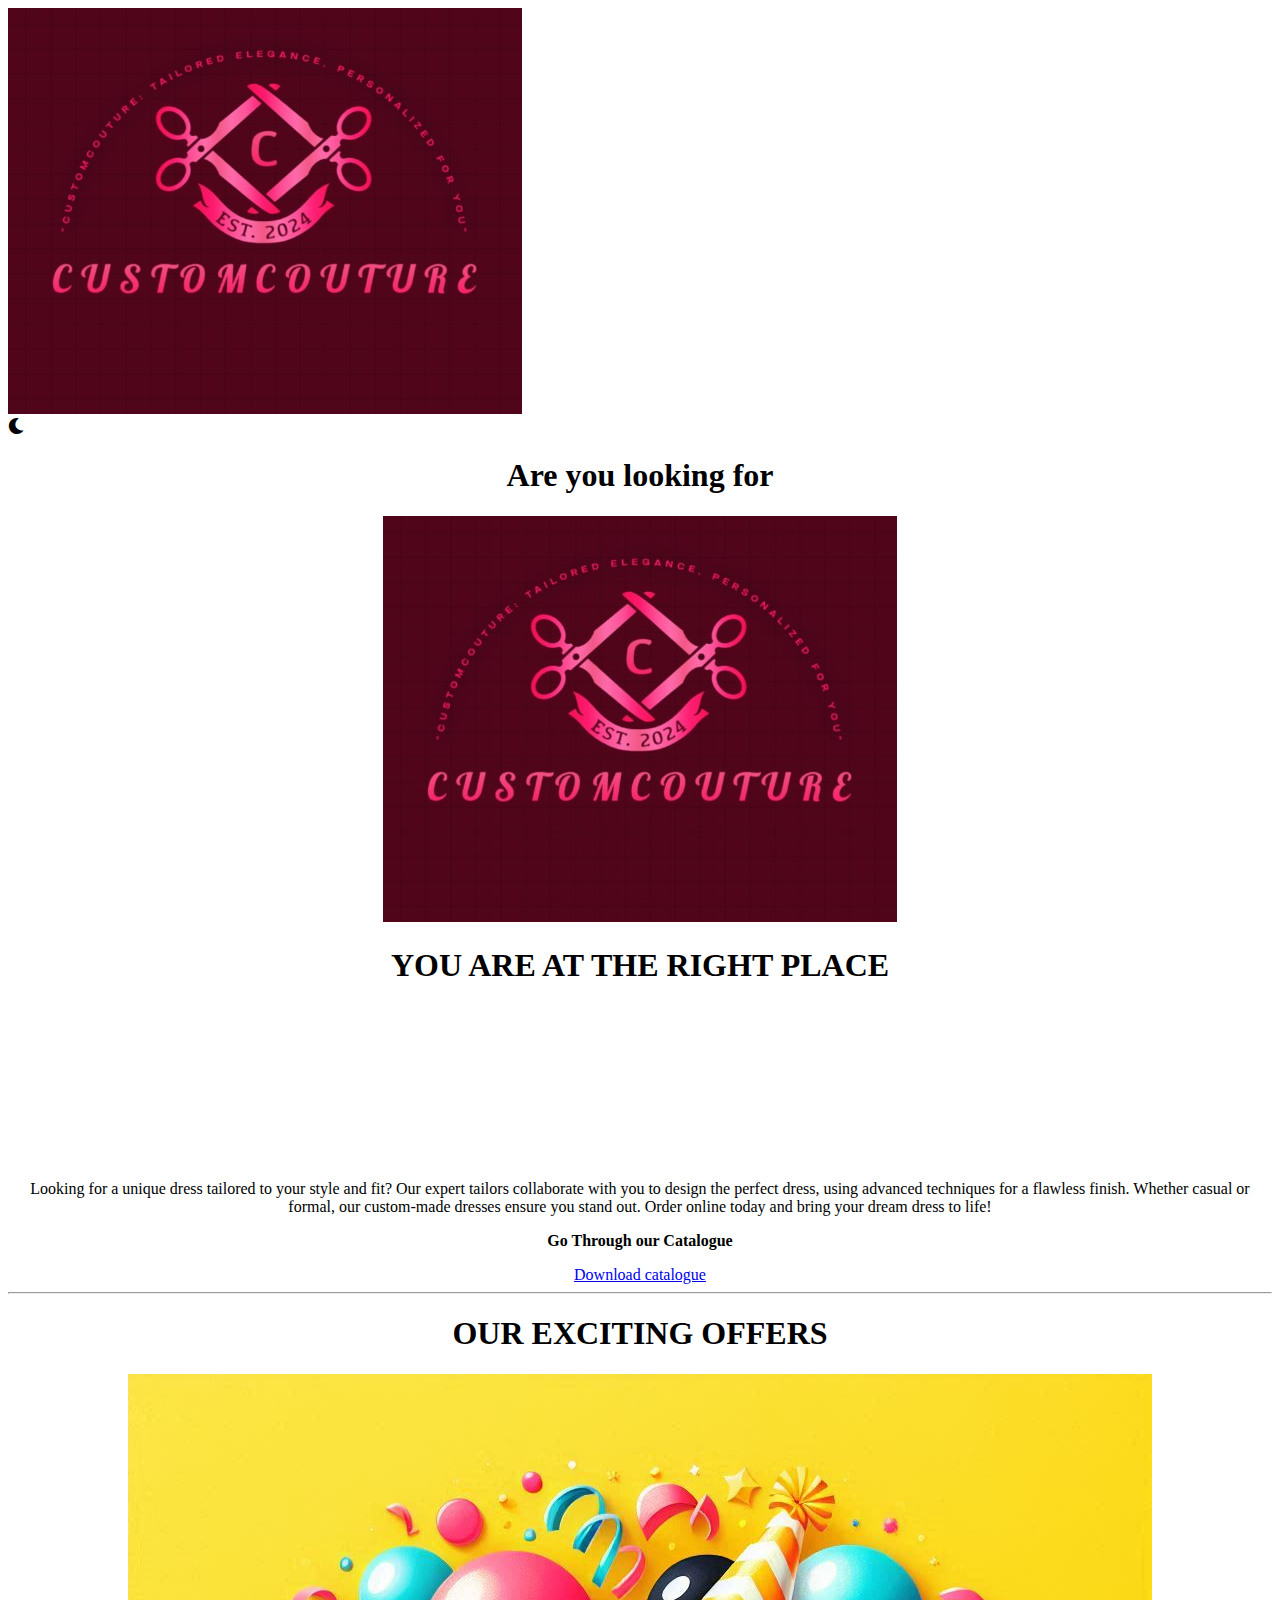
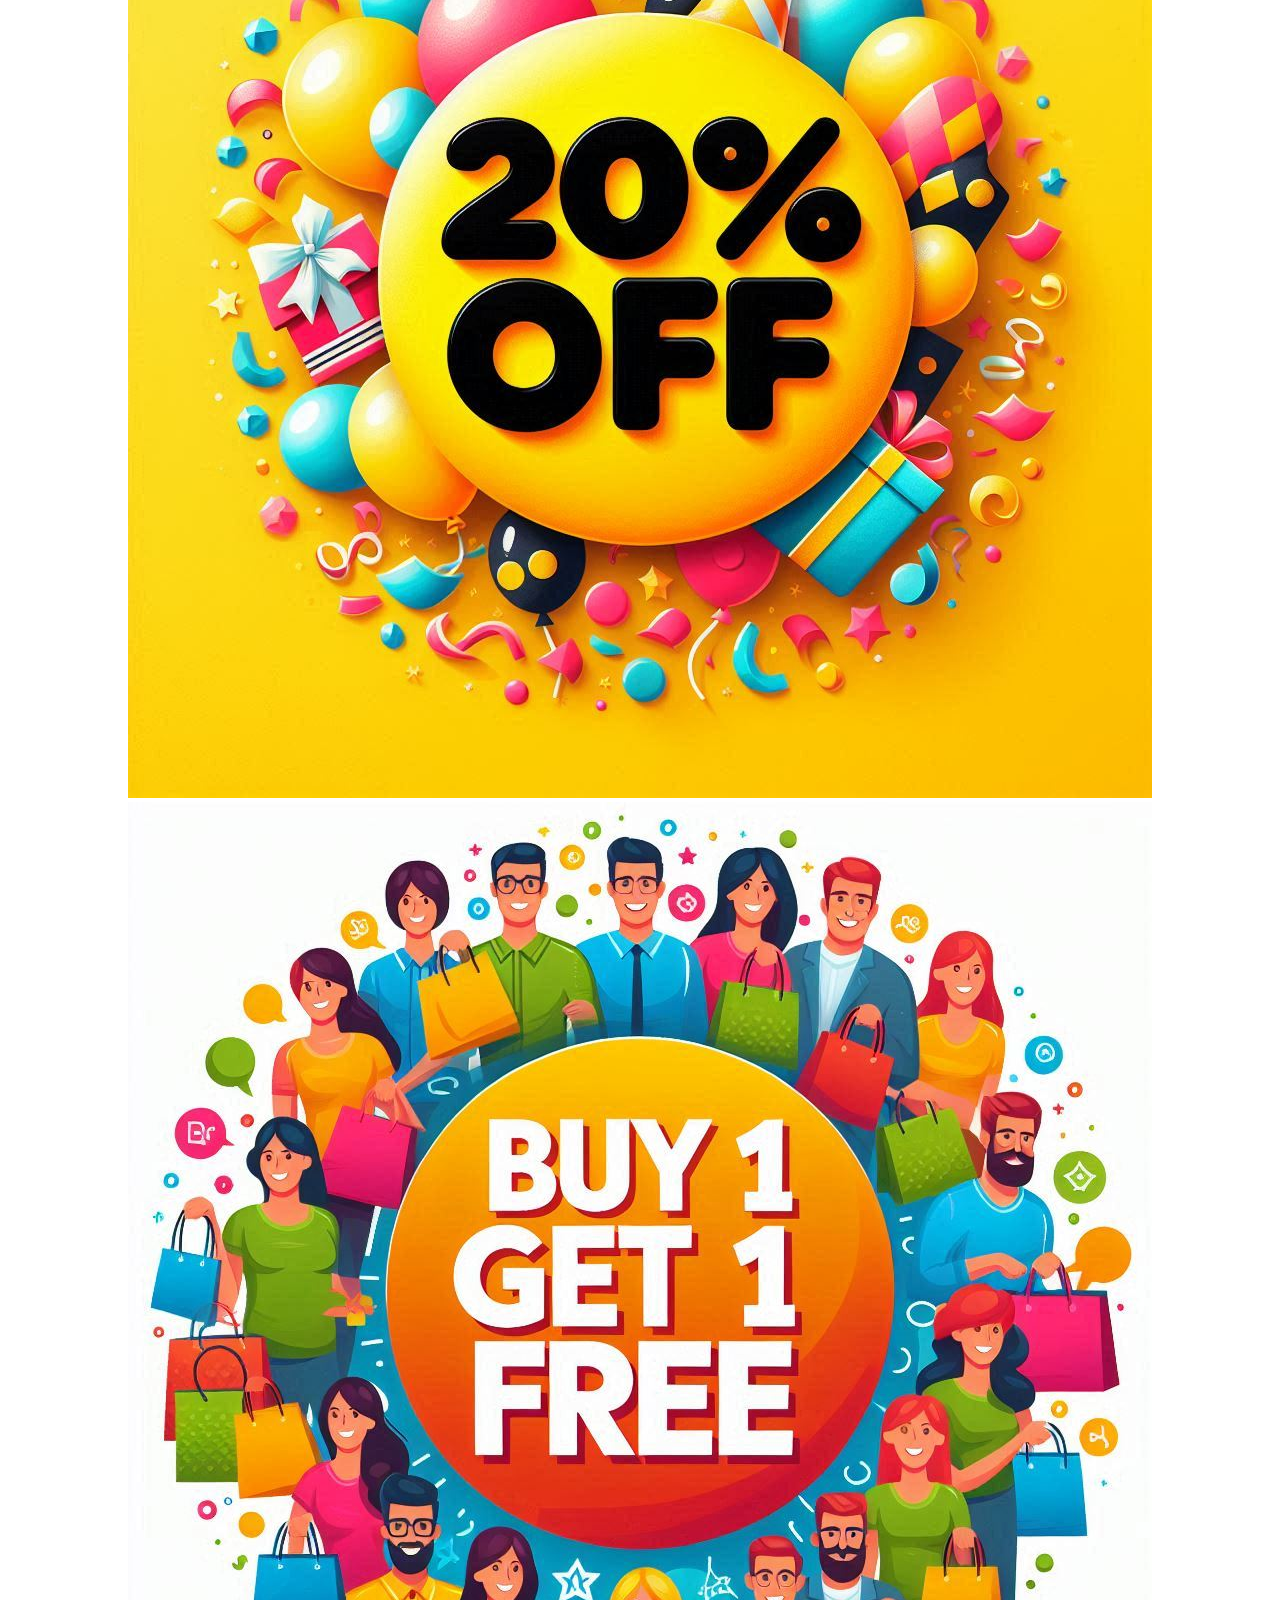
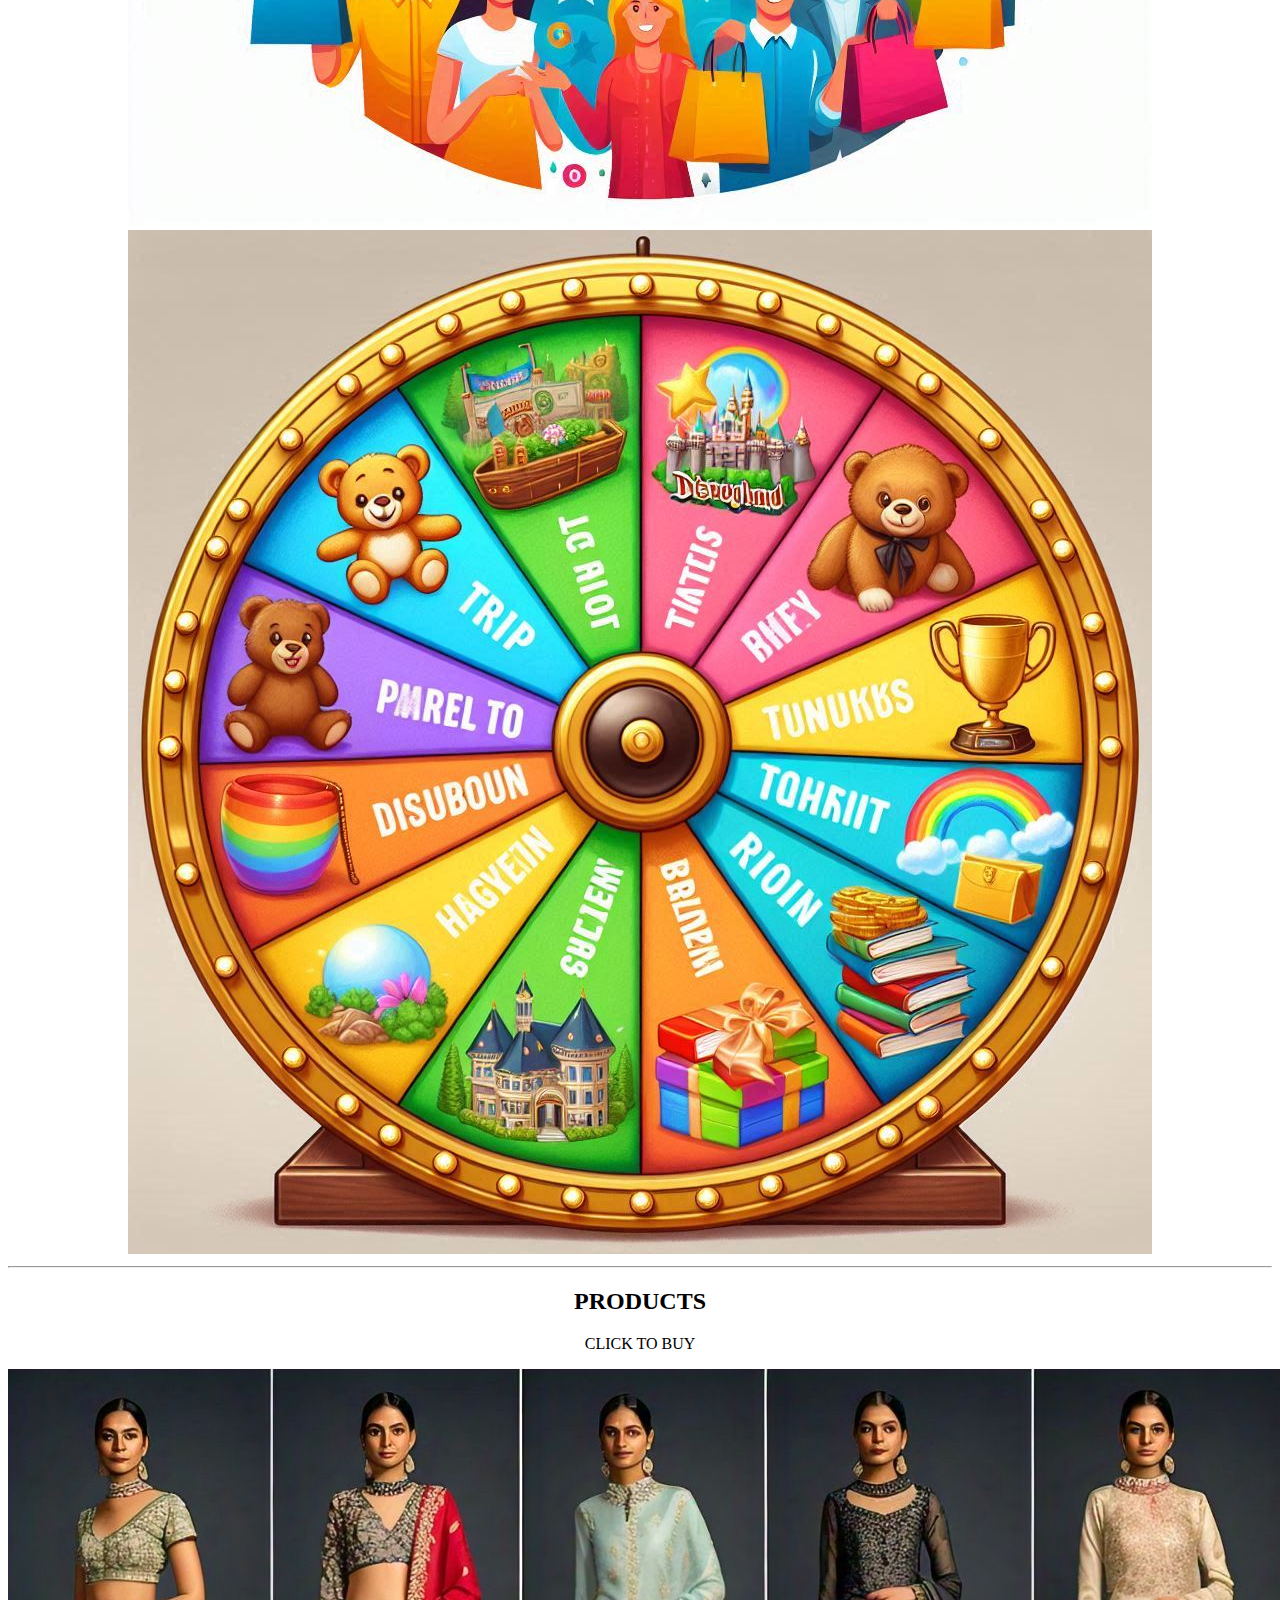
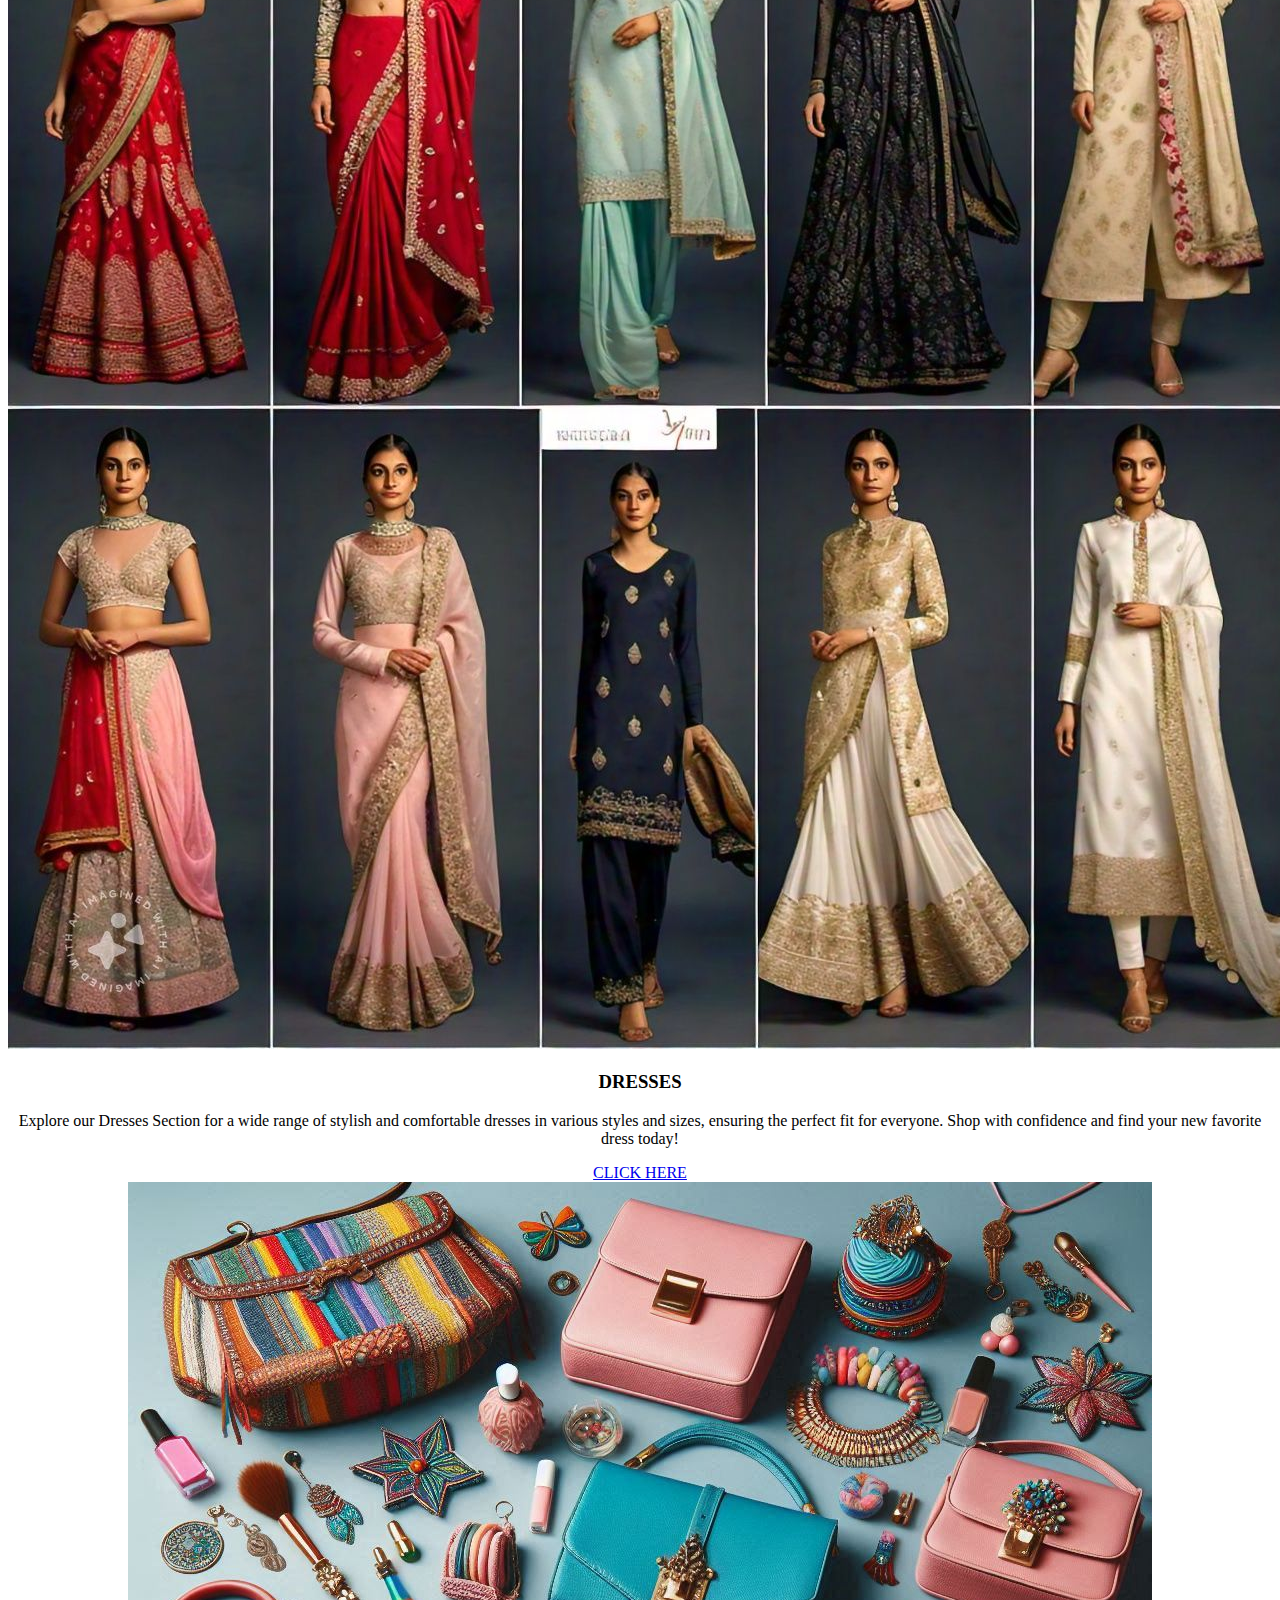
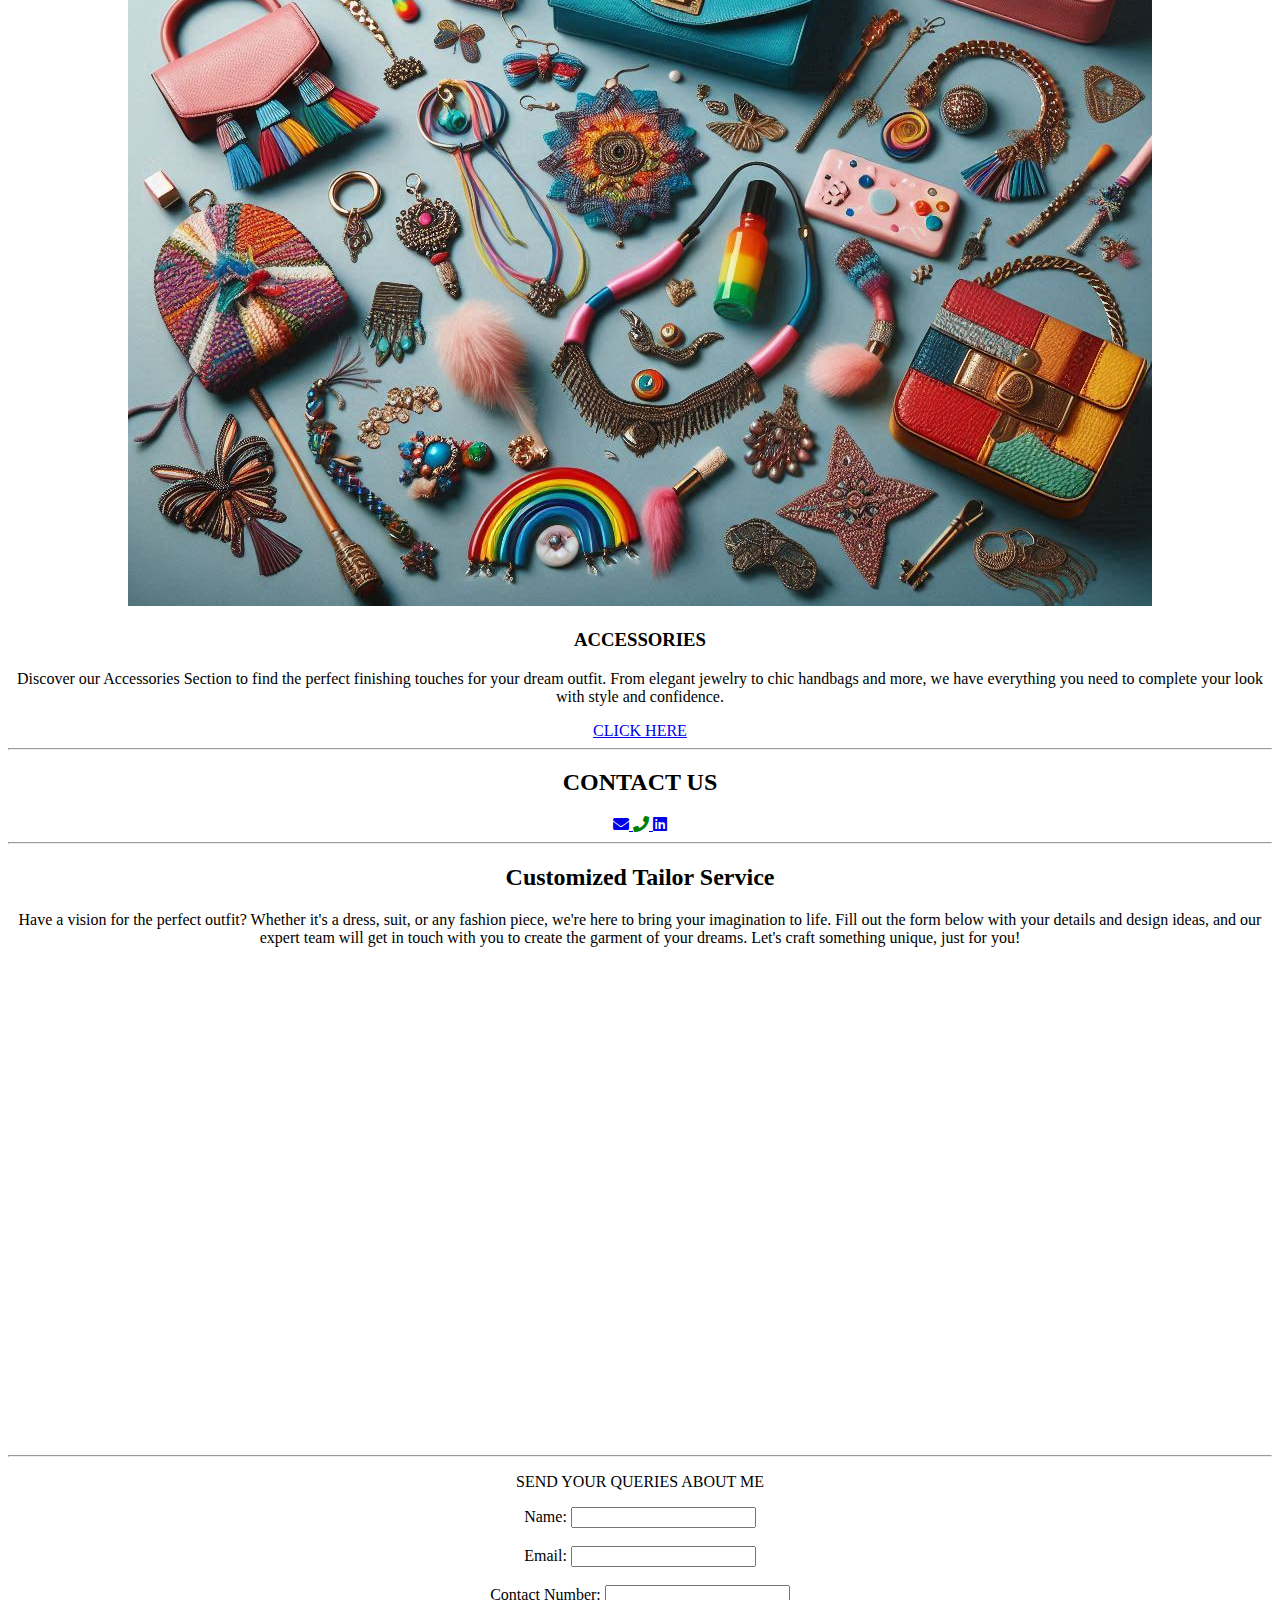
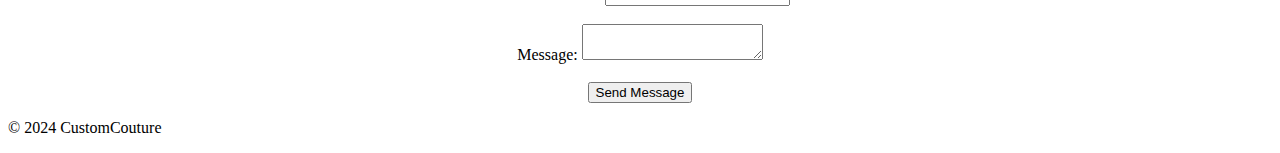
==== shopping.html @ 0738585e "Add files via upload" ====
<!DOCTYPE html>
<html lang="en">
<head>
    <meta charset="UTF-8">
    <meta name="viewport" content="width=device-width, initial-scale=1.0">
    <meta name="description" content="personal profile of shibagni">
    <title>CustomCouture SHOPPING</title>
    <link rel="icon" href="custom.jpg" type="image/x-icon">
    <link rel="stylesheet" href="shopping.css">
    <link href="https://fonts.googleapis.com/css2?family=Poppins:wght@400;600;700&display=swap" rel="stylesheet">
    <link rel="stylesheet" href="https://cdnjs.cloudflare.com/ajax/libs/font-awesome/5.15.1/css/all.min.css">
    <script src="shopping.js" defer></script>
</head>
<body>
    <nav class="navbar">
        <div class="navbar-container">
            <a href="index.html" class="nav-logo">
                <img src="custom.jpg" alt="logo">
            </a>
            <div id="dark-mode-toggle" class="dark-mode-toggle">
                <i class="fas fa-moon"></i>
            </div>
        </div>
    </nav>

    <center>
        <header class="header-container">
            <h1>Are you <span class="about-me"></span></h1>
            <img src="custom.jpg" alt="shibagni pic" class="header-image">
            <h1 class="expand-text">YOU ARE AT THE RIGHT PLACE<span class="about-me"></span></h1>
            <p style="font-size: larger; color: black;">
                <video id="introVideo" src="intro1.mp4" autoplay muted width="100%" class="intro-video"></video>
                <p>Looking for a unique dress tailored to your style and fit? Our expert tailors collaborate with you to design the perfect dress, using advanced techniques for a flawless finish. Whether casual or formal, our custom-made dresses ensure you stand out. Order online today and bring your dream dress to life!
            </p>
            <p><b>Go Through our Catalogue</b></p>
            <a href="CustomCouture.pdf" class="catalogue-button" download>Download catalogue</a>
            <hr>
        </header>

        <section>
            <h1>OUR EXCITING OFFERS</h1>
            <div class="horizontal-scroll">
                <div class="icon-container">
                    <img src="im.jpg" alt="Icon 1">
                    <img src="im2.jpg" alt="Icon 2">
                    <img src="im3.jpg" alt="Icon 3">
                    <!-- Add more images as needed -->
                </div>
            </div>
            <hr>
        </section>

        <section>
            <h2>PRODUCTS</h2>
            <p>CLICK TO BUY</p>
            <section id="projects">
                <div class="project-thumbnail">
                    <div class="thumbnail-content">
                        <img src="img1.jpg" alt="Project 1">
                        <h3>DRESSES</h3>
                        <p>Explore our Dresses Section for a wide range of stylish and comfortable dresses in various styles and sizes, ensuring the perfect fit for everyone. Shop with confidence and find your new favorite dress today!</p>
                        <a href="dress.html" class="btn">CLICK HERE</a>
                    </div>
                </div>
                <div class="project-thumbnail">
                    <div class="thumbnail-content">
                        <img src="img2.jpg" alt="Project 2">
                        <h3>ACCESSORIES</h3>
                        <p>Discover our Accessories Section to find the perfect finishing touches for your dream outfit. From elegant jewelry to chic handbags and more, we have everything you need to complete your look with style and confidence.</p>
                        <a href="Accesories.html" class="btn">CLICK HERE</a>
                    </div>
                </div>
            </section>
            <hr>
            <section>
                <h2>CONTACT US</h2>
                <a href="mailto:bhattacharjeesagshi1234@gmail.com" class="icon-link email-icon">
                    <i class="fas fa-envelope"></i>
                </a>
                <a href="tel:+1234567890" class="icon-link call-icon">
                    <i class="fas fa-phone" style="color:green;"></i>
                </a>
                <a href="https://www.linkedin.com/in/shibagni-bhattacharjee-07a944283/" class="icon-link linkedin-icon">
                    <i class="fab fa-linkedin"></i>
                </a>
            </section>
            <hr>
            <section>
                <h2>Customized Tailor Service</h2>
                <p>Have a vision for the perfect outfit? Whether it's a dress, suit, or any fashion piece, we're here to bring your imagination to life. Fill out the form below with your details and design ideas, and our expert team will get in touch with you to create the garment of your dreams. Let's craft something unique, just for you!</p>
                <iframe src="https://forms.gle/Gfx6NpSEATYCpVuY6" width="640" height="480" frameborder="0" marginheight="0" marginwidth="0">Loading…</iframe>
            </section>
            
            <hr>
            <p>SEND YOUR QUERIES ABOUT ME</p>
            <form action="https://formsubmit.co/64d6f50a2574a058a528330456a05012" method="POST">
                <input type="text" name="_honey" style="display:none;">
                <input type="hidden" name="_captcha" value="false">
                <input type="hidden" name="_next" value="https://shibagnibhattacharjee06.github.io/my/success.html">
                <label for="name">Name:</label>
                <input type="text" id="name" name="name"><br><br>
                <label for="email">Email:</label>
                <input type="email" id="email" name="email"><br><br>
                <label for="contactNumber">Contact Number:</label>
                <input type="text" id="contactNumber" name="contactNumber"><br><br>
                <label for="message">Message:</label>
                <textarea id="message" name="message"></textarea><br><br>
                <button type="submit">Send Message</button>
            </form>
        </section>
    </center>
    <footer>
        <p>&copy; 2024 CustomCouture</p>
    </footer>
    <script>
        document.getElementById('nav-toggle').addEventListener('click', function() {
            document.getElementById('nav-menu').classList.toggle('nav-menu-visible');
        });
    </script>
</body>
</html>
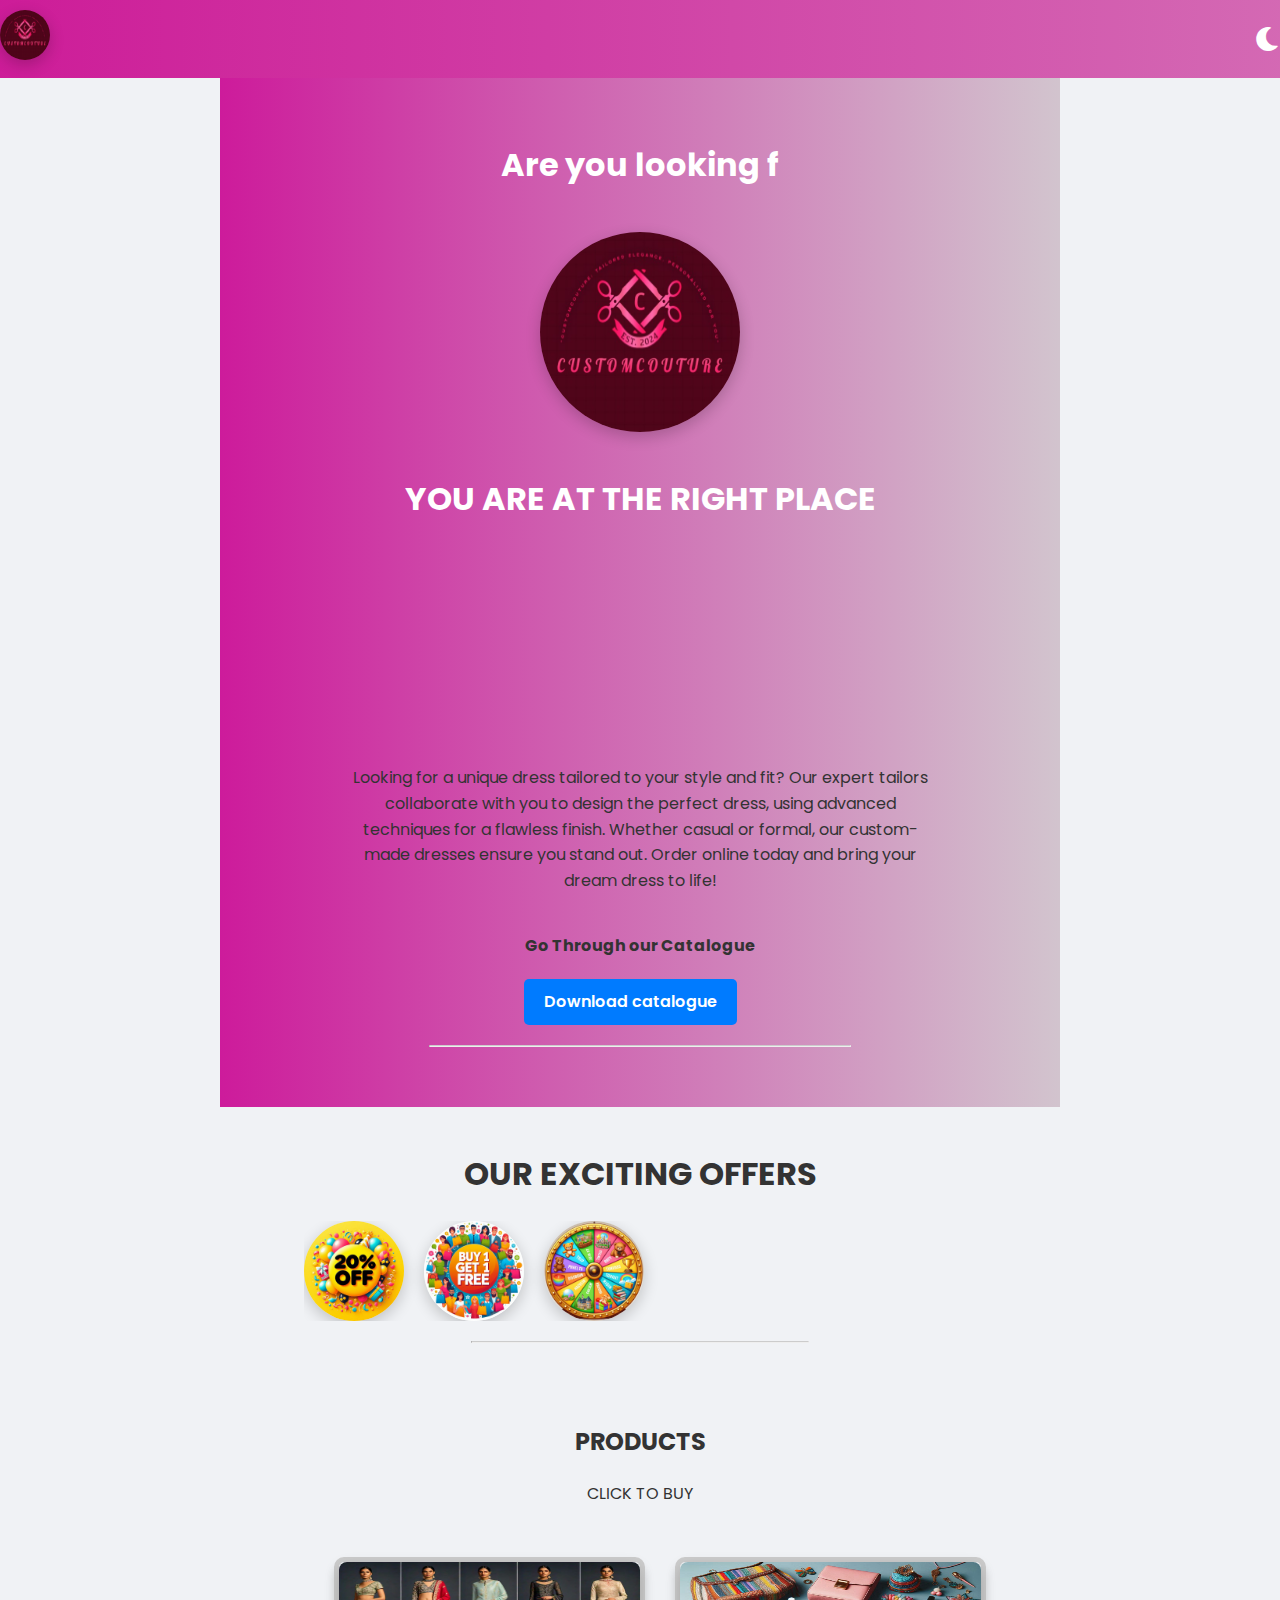
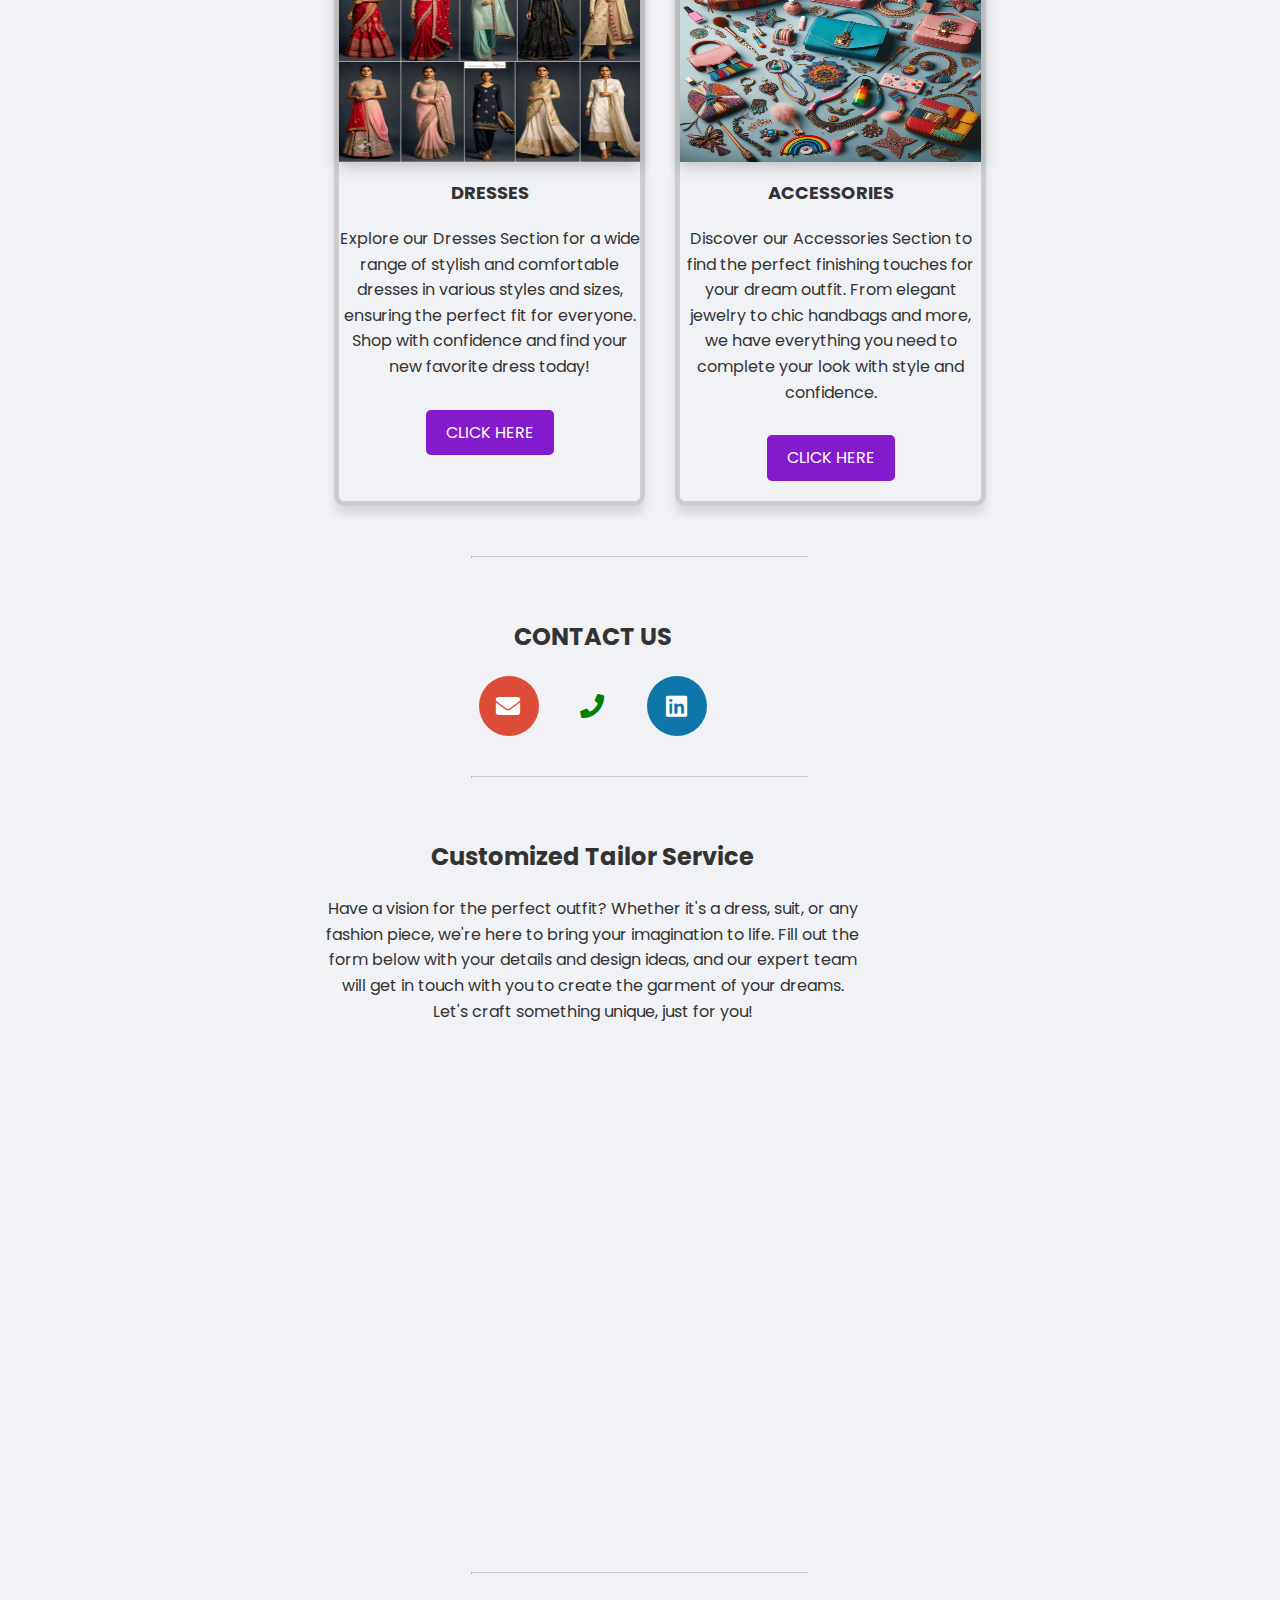
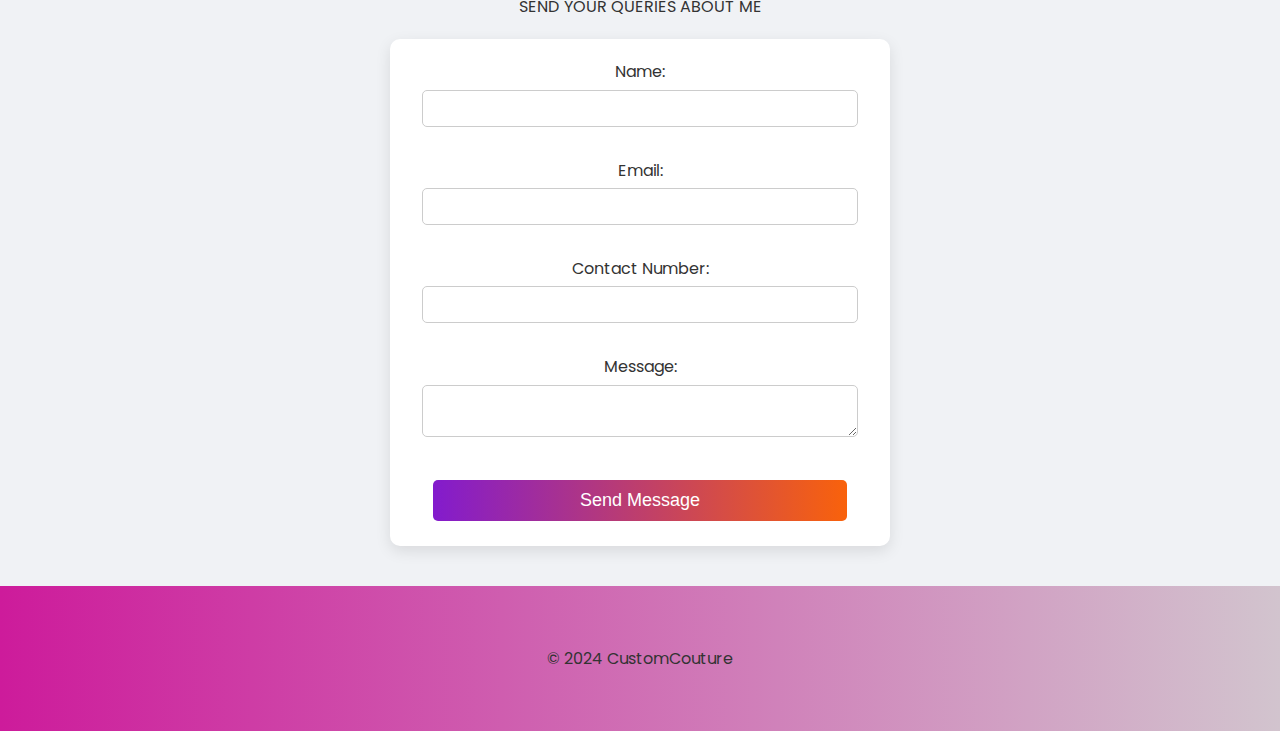
==== commit 8af5f523: "Update shopping.html" ====
--- a/shopping.html
+++ b/shopping.html
@@ -6,7 +6,7 @@
     <meta name="description" content="personal profile of shibagni">
     <title>CustomCouture SHOPPING</title>
     <link rel="icon" href="custom.jpg" type="image/x-icon">
-    <link rel="stylesheet" href="shopping.css">
+    <link rel="stylesheet" href="shopping.CSS">
     <link href="https://fonts.googleapis.com/css2?family=Poppins:wght@400;600;700&display=swap" rel="stylesheet">
     <link rel="stylesheet" href="https://cdnjs.cloudflare.com/ajax/libs/font-awesome/5.15.1/css/all.min.css">
     <script src="shopping.js" defer></script>
--- a/shopping.CSS
+++ b/shopping.CSS
@@ -0,0 +1,425 @@
+header {
+    width: 100%;
+    background: linear-gradient(to right, #831bcd, #f9620b);
+    color: #fff;
+    padding: 100px 0;
+    text-align: center;
+}
+user agent stylesheet
+header {
+    display: block;
+    unicode-bidi: isolate;
+}
+ 
+body {
+    font-family: 'Poppins', sans-serif;
+    background-color: #f0f2f5;
+    color: #333;
+    line-height: 1.6;
+    margin: 0;
+    padding: 0;
+    box-sizing:border-box;
+    display: flex;
+    flex-direction: column;
+    align-items: center;    
+}
+.navbar {
+    width: 100%;
+    background: linear-gradient(to right, #cd1b98, #d46ab4);
+    color: #fff;
+    display: flex;
+    justify-content: space-between;
+    align-items: center;
+    padding: 10px 20px;
+}
+
+.navbar-container {
+    display: flex;
+    align-items: center;
+    justify-content: space-between;
+    width: 100%;
+}
+
+.nav-logo img {
+    width: 50px;
+    height: 50px;
+    border-radius: 50%;
+}
+
+.nav-menu {
+    display: flex;
+    align-items: center;
+}
+
+.catalogue-button {
+    margin-right: 20px;
+    padding: 10px 20px;
+    background-color: #007bff;
+    color: #fff;
+    border: none;
+    border-radius: 5px;
+    text-decoration: none;
+    font-weight: 600;
+}
+
+.catalogue-button:hover {
+    background-color: #0056b3;
+}
+
+.dark-mode-toggle {
+    display: flex;
+    align-items: center;
+    cursor: pointer;
+}
+
+.dark-mode-toggle i {
+    font-size: 24px;
+    color: #fff;
+}
+
+
+hr {
+    width: 50%;
+    margin: 20px auto;
+    border-top: 1px solid #ccc;
+}
+
+h1, h2 {
+    font-weight: 700;
+}
+
+p {
+    font-weight: 400;
+    color: #333;
+    text-decoration: none;
+}
+
+a {
+    font-weight: 400;
+    color: #007bff;
+    text-decoration: none;
+}
+
+a:hover {
+    color: #0056b3;
+}
+
+.fas, .fab {
+    margin-right: 1px;
+    color: inherit;
+}
+
+.icon-link {
+    display: inline-flex;
+    align-items: center;
+    justify-content: center;
+    width: 60px;
+    height: 60px;
+    border-radius: 50%;
+    margin: 0 10px;
+    color: #fff;
+    font-size: 24px;
+    transition: transform 0.3s ease;
+}
+.icon-link.call-icon i {
+    color: green; /* Set the color to green */
+}
+
+
+.email-icon {
+    background-color: #dd4b39;
+}
+
+.linkedin-icon {
+    background-color: #0e76a8;
+}
+
+.icon-link:hover {
+    transform: scale(1.1);
+    color: #fff;
+}
+
+header, footer {
+    background: linear-gradient(to right, #cd1b9b, #d2c4ce);
+    color: #fff;
+    padding: 40px 0;
+    text-align: center;
+    width: 100%;
+}
+
+section {
+    padding: 20px;
+    text-align: center;
+    width: 80%;
+    max-width: 800px;
+}
+@keyframes expand {
+    0% {
+        transform: scale(0);
+    }
+    100% {
+        transform: scale(1);
+    }
+}
+
+.expand-text {
+    display: inline-block;
+    animation: expand 10s ease-in-out forwards;
+}
+
+.header-container {
+    display: flex;
+    flex-direction: column;
+    align-items: center;
+    text-align: center;
+}
+
+.header-image {
+    margin: 20px 0;
+}
+
+p {
+    max-width: 600px;
+    margin: 20px auto;
+}
+
+
+img {
+    width: 200px;
+    height: 200px;
+    border-radius: 50%;
+    box-shadow: 0 5px 15px rgba(0,0,0,0.2);
+    
+}
+
+.skills-list {
+    display: flex;
+    flex-direction: row;
+    justify-content: center;
+    gap: 30px;
+}
+
+.skills-list li {
+    list-style-type: none;
+    background: #f0f2f5;
+    color: #333; 
+    padding: 10px 15px;
+    border-radius: 5px;
+    box-shadow: 0 2px 4px rgba(0,0,0,0.1);
+    animation: bounce 1s infinite alternate; 
+}
+ul {
+    list-style-type: none;
+    padding: 0;
+    text-align: center; 
+}
+
+ul li {
+    display: inline-flex; 
+    background: #f0f2f5;
+    padding: 10px 15px;
+    border-radius: 5px;
+    box-shadow: 0 2px 4px rgba(0,0,0,0.1);
+    margin: 0 5px; 
+}
+
+form {
+    margin: 20px auto;
+    padding: 20px;
+    width: 100%;
+    max-width: 500px;
+    box-shadow: 0 5px 15px rgba(0,0,0,0.1);
+    background: #fff;
+    box-sizing: border-box;
+    border-radius: 10px;
+}
+
+.form-group {
+    display: flex;
+    flex-direction: column;
+    align-items: flex-start;
+    margin-bottom: 15px;
+}
+
+.form-group label {
+    margin-bottom: 5px;
+    color: #333; 
+}
+
+form input[type="text"], form input[type="email"], form textarea, form button {
+    width: 90%;
+    padding: 10px;
+    border: 1px solid #ccc;
+    border-radius: 5px;
+    margin: 5px 0; 
+}
+
+form button {
+    background-image: linear-gradient(to right, #831bcd, #f9620b);
+    color: #fff;
+    border: none;
+    border-radius: 5px;
+    cursor: pointer;
+    font-size: 18px;
+}
+
+form button:hover {
+    background-image: linear-gradient(to right, #f9620b, #831bcd);
+}
+
+@media only screen and (max-width: 768px) {
+    .skills-list {
+        flex-direction: column; 
+    }
+}
+
+@media only screen and (max-width: 480px) {
+    header, footer {
+        padding: 15px; 
+    }
+
+    section, form {
+        width: calc(100% - 20px); 
+    }
+
+    .icon-link {
+        width: 40px;
+        height: 40px;
+        margin: 0 5px; 
+    }
+
+    h1, h2 {
+        font-size: 16px; 
+    }
+}
+.intro-video {
+    max-width: 200%;
+    width: 100%;
+    height: auto;
+    max-height: 300px; /* Adjust the maximum height as needed */
+    object-fit: cover; /* Ensure the video covers the container */
+}
+
+.horizontal-scroll {
+    overflow-x: hidden; 
+    width: 100%; 
+}
+
+.icon-container {
+    display: flex; 
+    animation: scrollAnimation 10s linear infinite; 
+    width: max-content; 
+}
+
+.icon-container img {
+    width: 100px; 
+    height: 100px; 
+    margin-right: 20px; 
+}
+
+@keyframes scrollAnimation {
+    0% {
+        transform: translateX(100vw); /* Start from the right edge of the viewport */
+    }
+    100% {
+        transform: translateX(-100%); /* Move to the left edge */
+    }
+}
+
+/* CSS for Dark Mode */
+.dark-mode {
+    background-color: #333;
+    color: #fff;
+}
+
+.dark-mode button {
+    background-color: #555;
+    color: #fff;
+}
+
+.dark-mode p {
+    color: #f7ecec;
+}
+.dark-mode ul li {
+    background: #444; /* List item background color in dark mode */
+    color: #fff; /* List item text color in dark mode */
+}
+.dark-mode form input[type="text"], 
+.dark-mode form input[type="email"], 
+.dark-mode form textarea, 
+.dark-mode form label {
+    background-color: #555; /* Background for inputs */
+    color: #fff; /* Text color for inputs */
+    border: 1px solid #888; /* Border color for inputs */
+}
+
+.dark-mode form button {
+    background-image: linear-gradient(to right, #555, #888);
+}
+
+.dark-mode form button:hover {
+    background-image: linear-gradient(to right, #888, #555);
+}
+
+
+/* Style for Thumbnails Section */
+#projects {
+    display: grid;
+    width: 100%; /* Set the width to 100% */
+    max-width: 3000px; /* Adjust the max-width property as needed */
+    margin: 0 auto; /* Center the projects section horizontally */
+    grid-template-columns: repeat(2, 1fr); /* Three columns layout */
+    gap: 10px; /* Spacing between thumbnails */
+}
+.project-container {
+    display: flex;
+    flex-wrap: wrap;
+    justify-content: space-between; /* Adjusts spacing between the boxes */
+}
+
+.project-thumbnail {
+    border: 5px solid #ccc; /* Border around each thumbnail */
+    border-radius: 10px;
+    box-shadow: 0 9px 9px rgba(0, 0, 0, 0.1); /* Add shadow */
+    flex: 1 1 calc(50% - 20px); /* Two boxes per line, adjusting for margins */
+    margin: 10px; /* Margin around each thumbnail */
+    box-sizing: border-box;
+}
+
+.thumbnail-content {
+    padding: 0px 0px 20px 0px; 
+}
+
+.thumbnail-content img {
+    width: 100%; 
+    border-radius: 8px 8px 0px 0px; 
+}
+
+.thumbnail-content h3 {
+    margin-top: 10px;
+    font-size: 18px; 
+}
+
+.thumbnail-content p {
+    margin-top: 10px;
+}
+
+.thumbnail-content .btn {
+    display: inline-block;
+    margin-top: 10px;
+    padding: 10px 20px;
+    background-color: #831bcd;
+    color: #fff;
+    text-decoration: none;
+    border-radius: 5px;
+}
+
+.thumbnail-content .btn:hover {
+    background-color: #f9620b;
+}
+@media only screen and (max-width: 768px) {
+    #projects {
+        grid-template-columns: 1fr;
+    }
+}
+
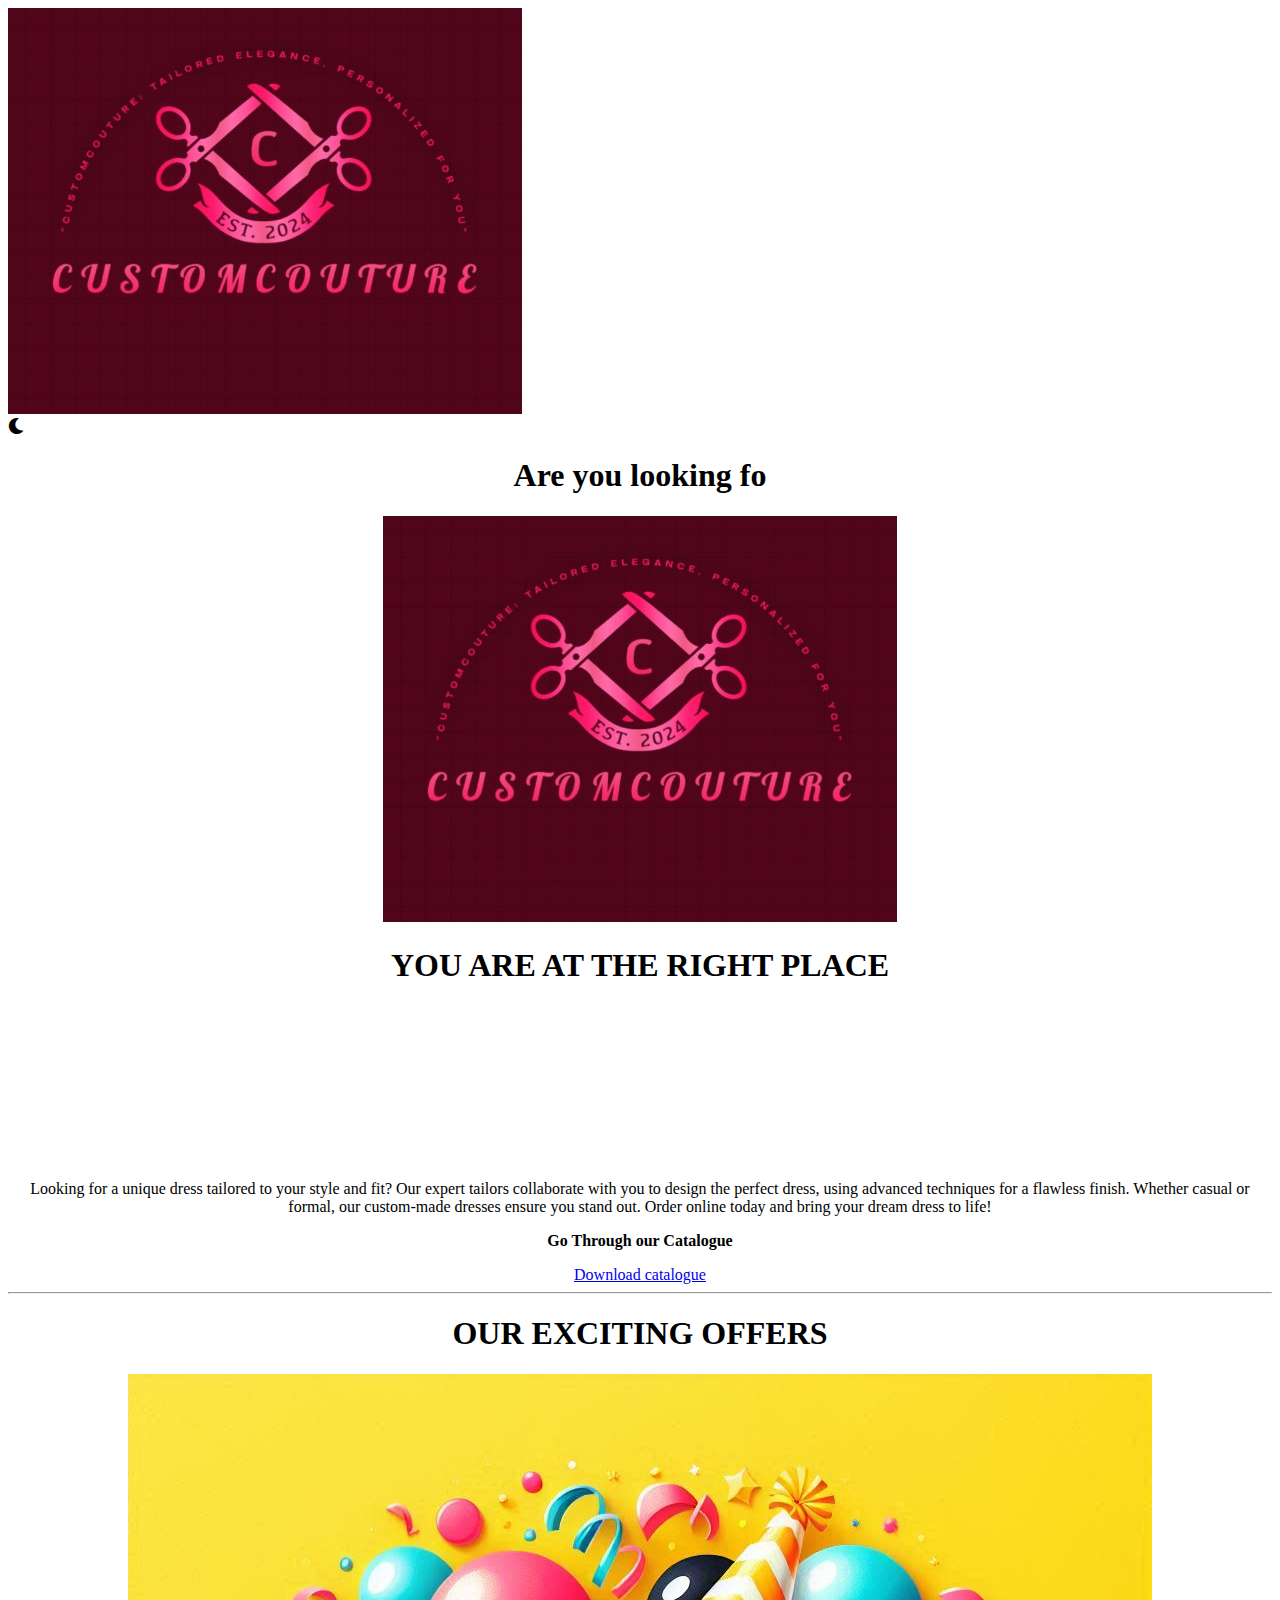
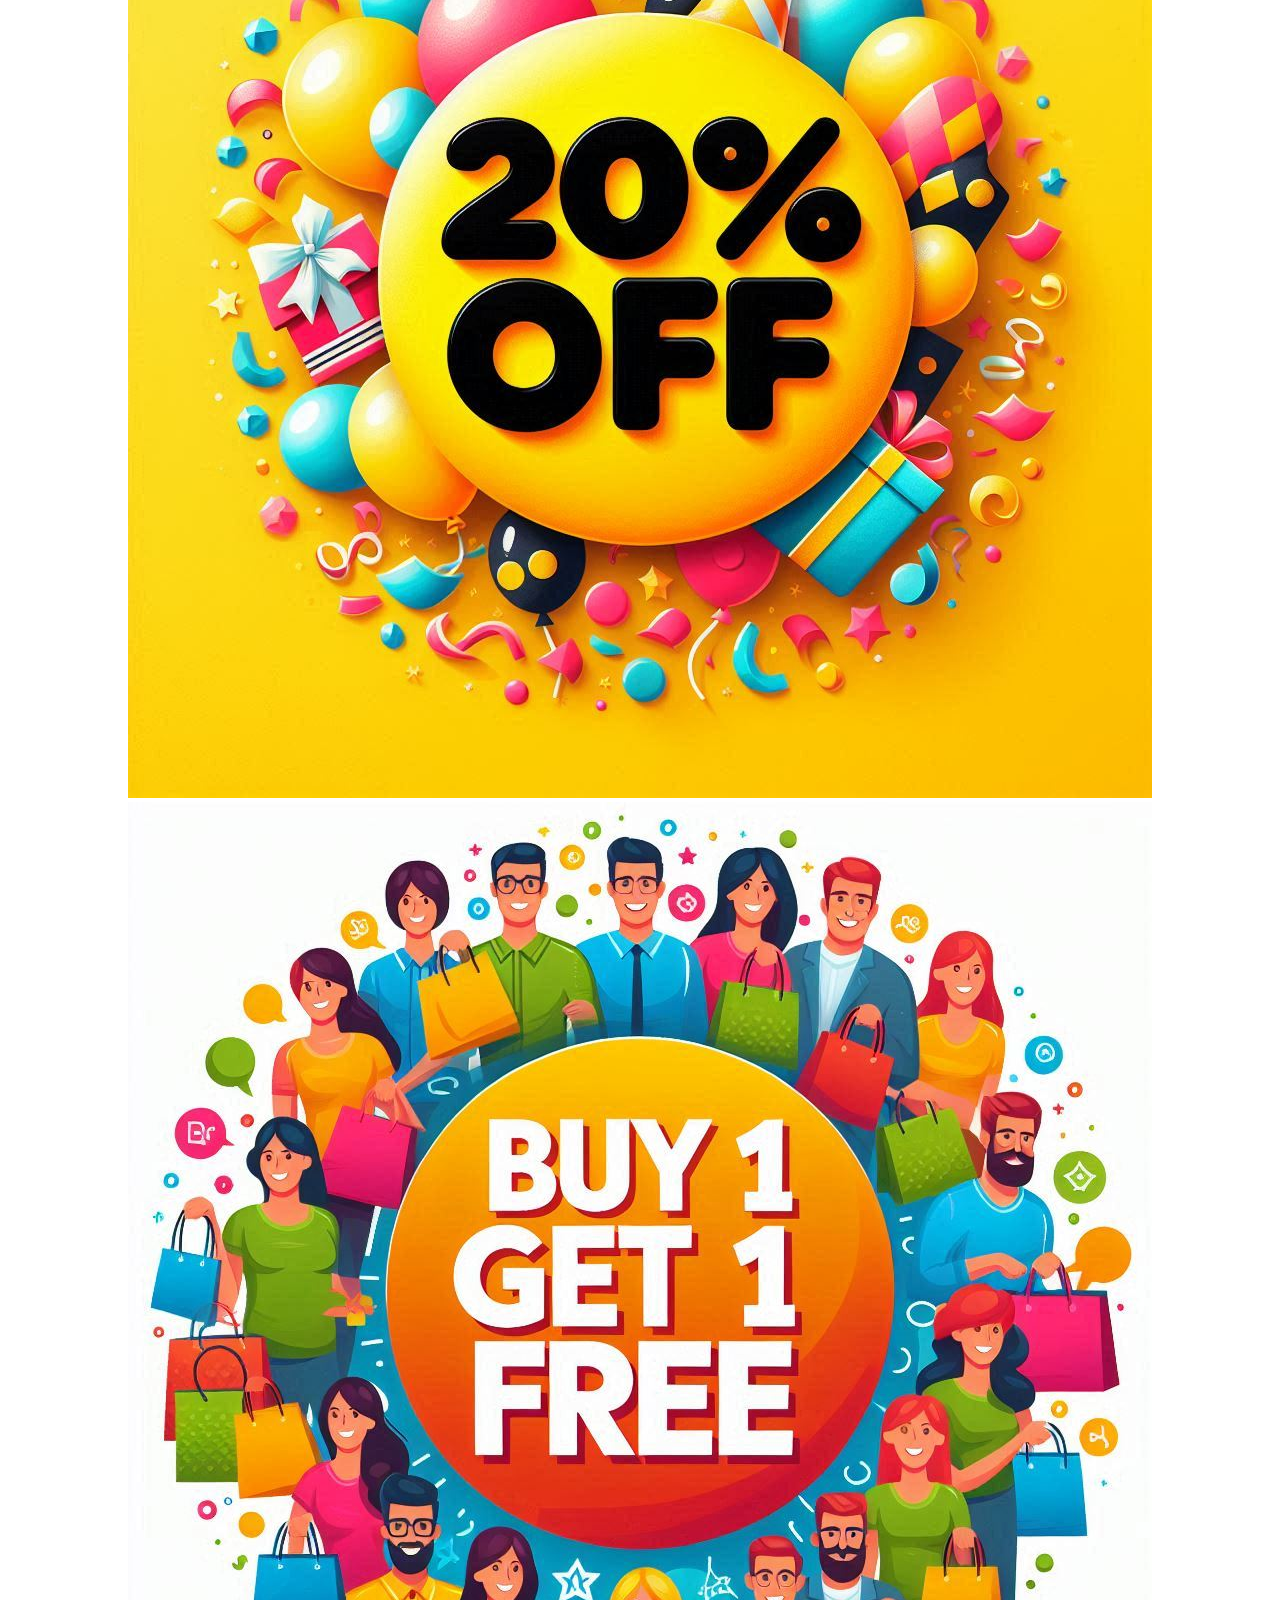
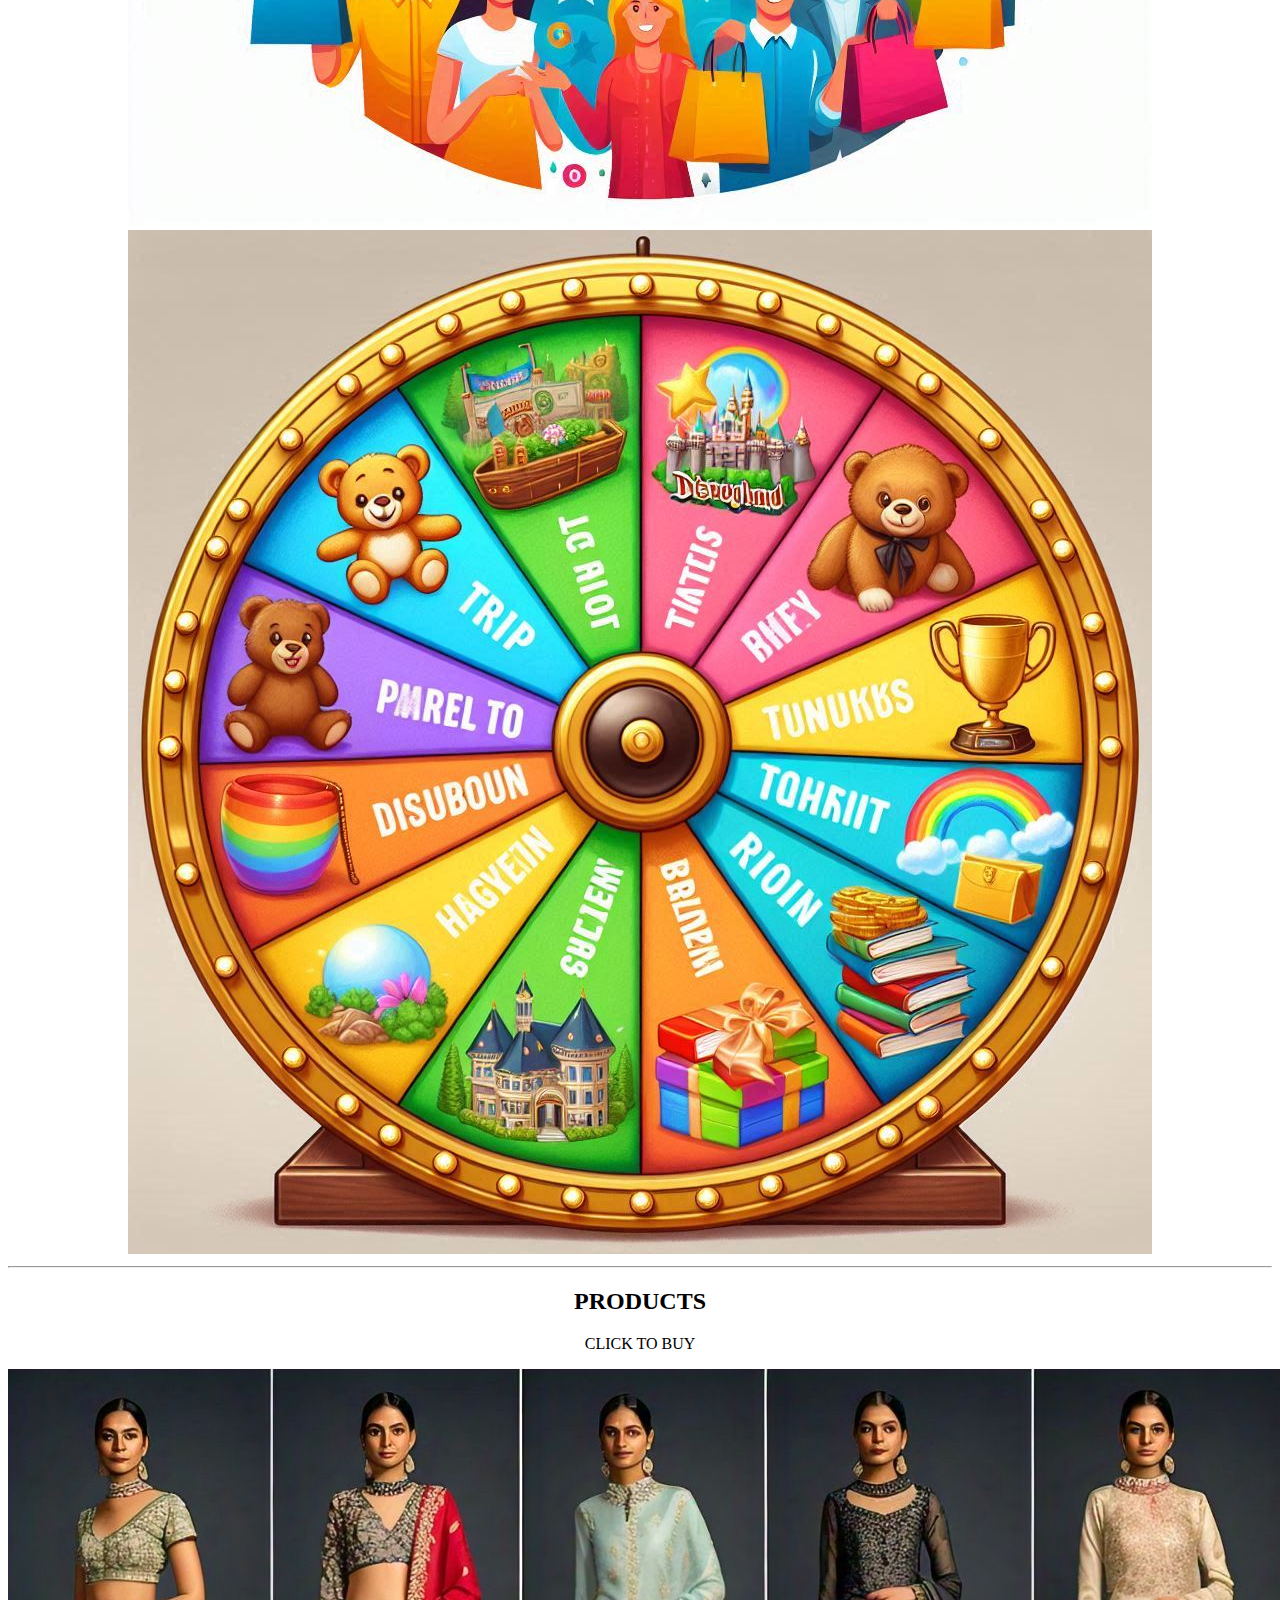
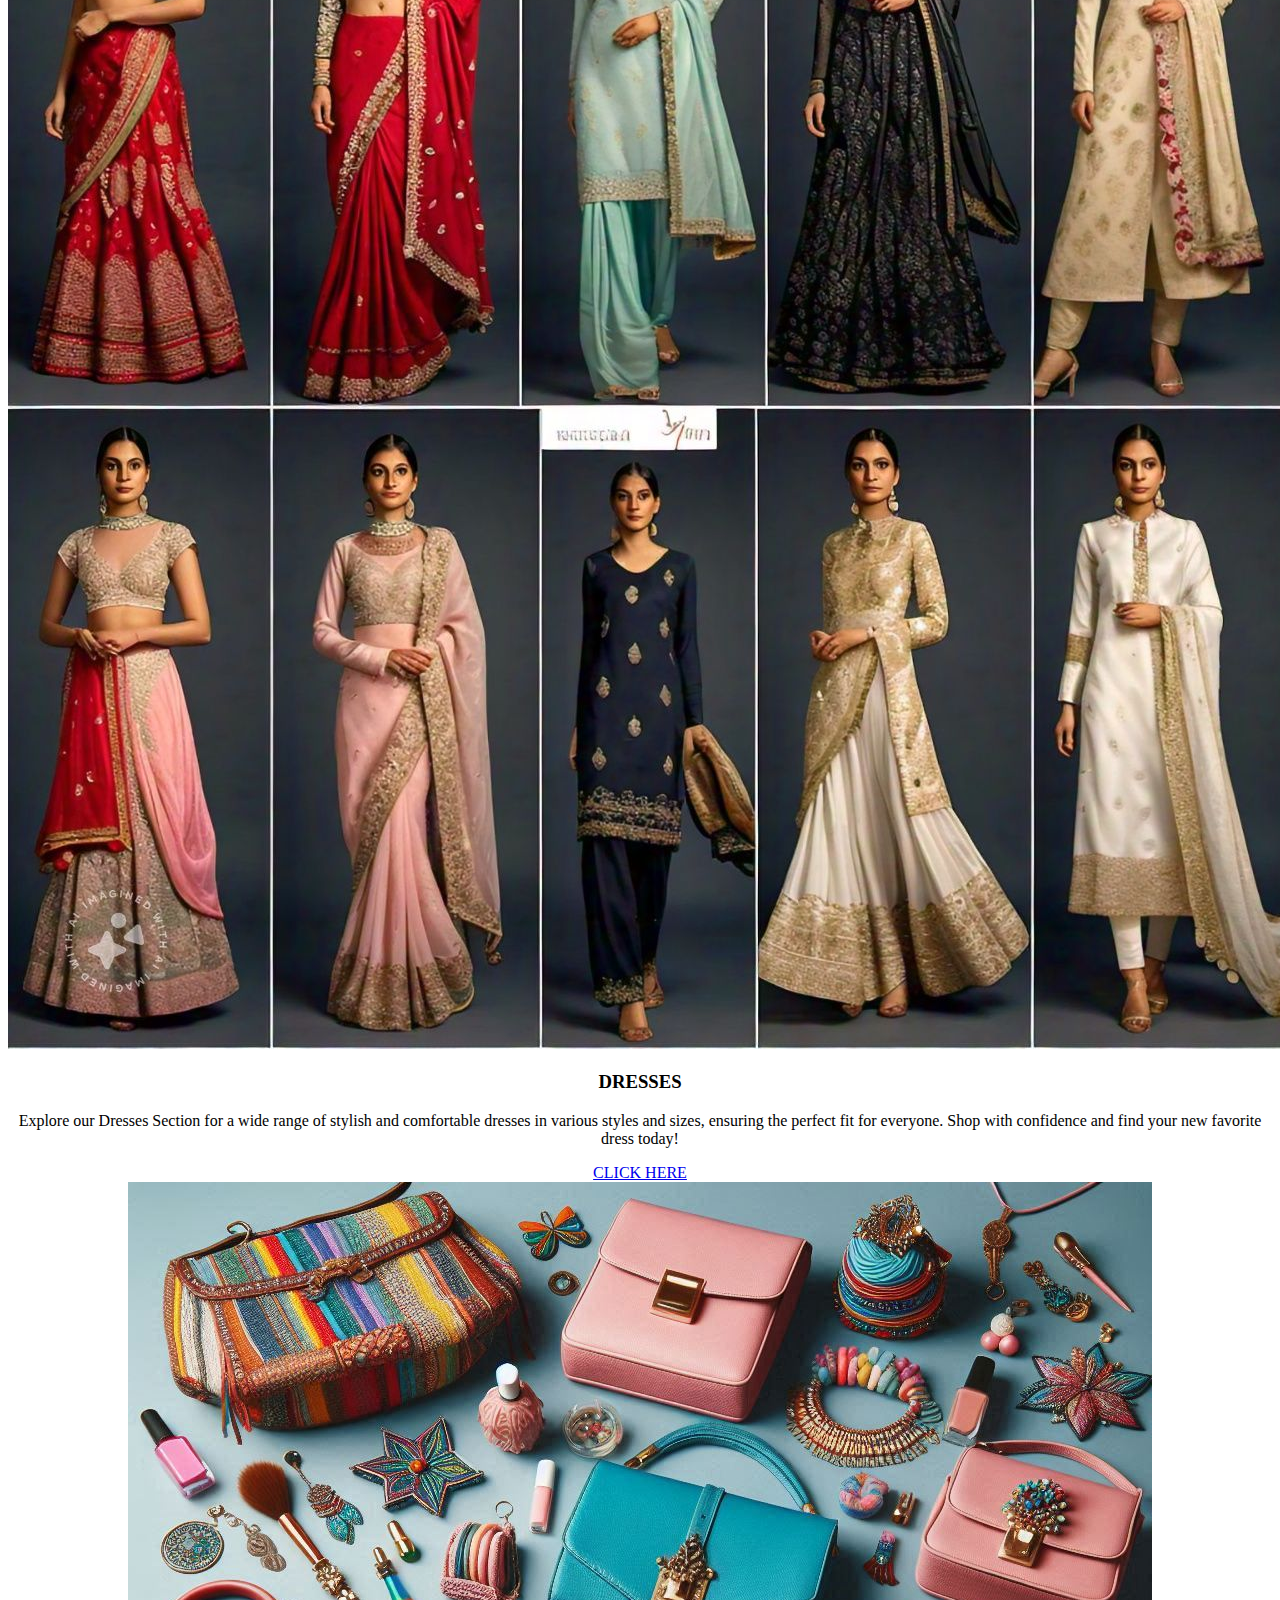
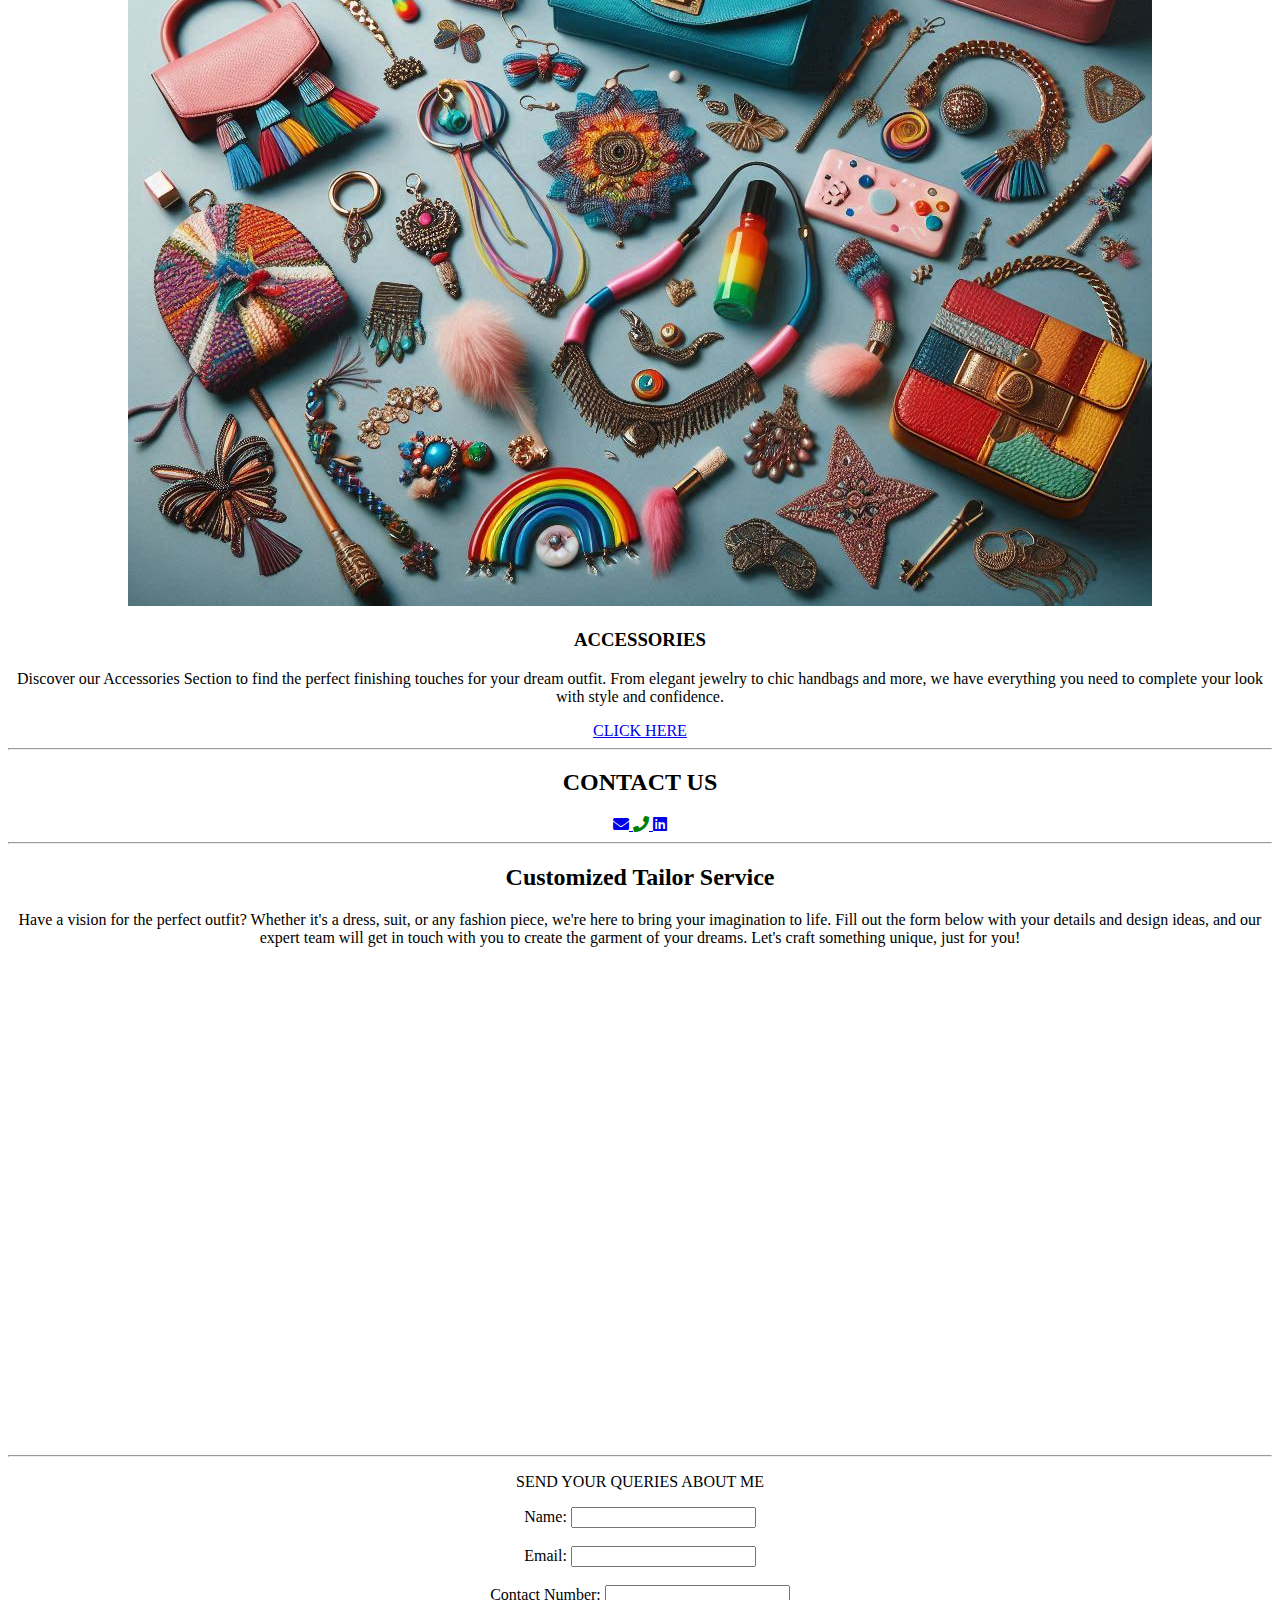
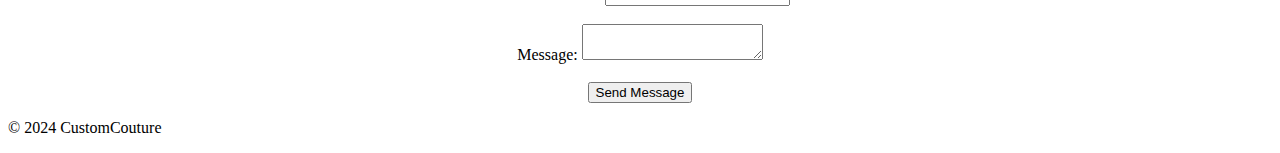
==== commit ef3a571e: "Update shopping.html" ====
--- a/shopping.html
+++ b/shopping.html
@@ -6,7 +6,7 @@
     <meta name="description" content="personal profile of shibagni">
     <title>CustomCouture SHOPPING</title>
     <link rel="icon" href="custom.jpg" type="image/x-icon">
-    <link rel="stylesheet" href="shopping.CSS">
+    <link rel="stylesheet" href="shopping.css">
     <link href="https://fonts.googleapis.com/css2?family=Poppins:wght@400;600;700&display=swap" rel="stylesheet">
     <link rel="stylesheet" href="https://cdnjs.cloudflare.com/ajax/libs/font-awesome/5.15.1/css/all.min.css">
     <script src="shopping.js" defer></script>
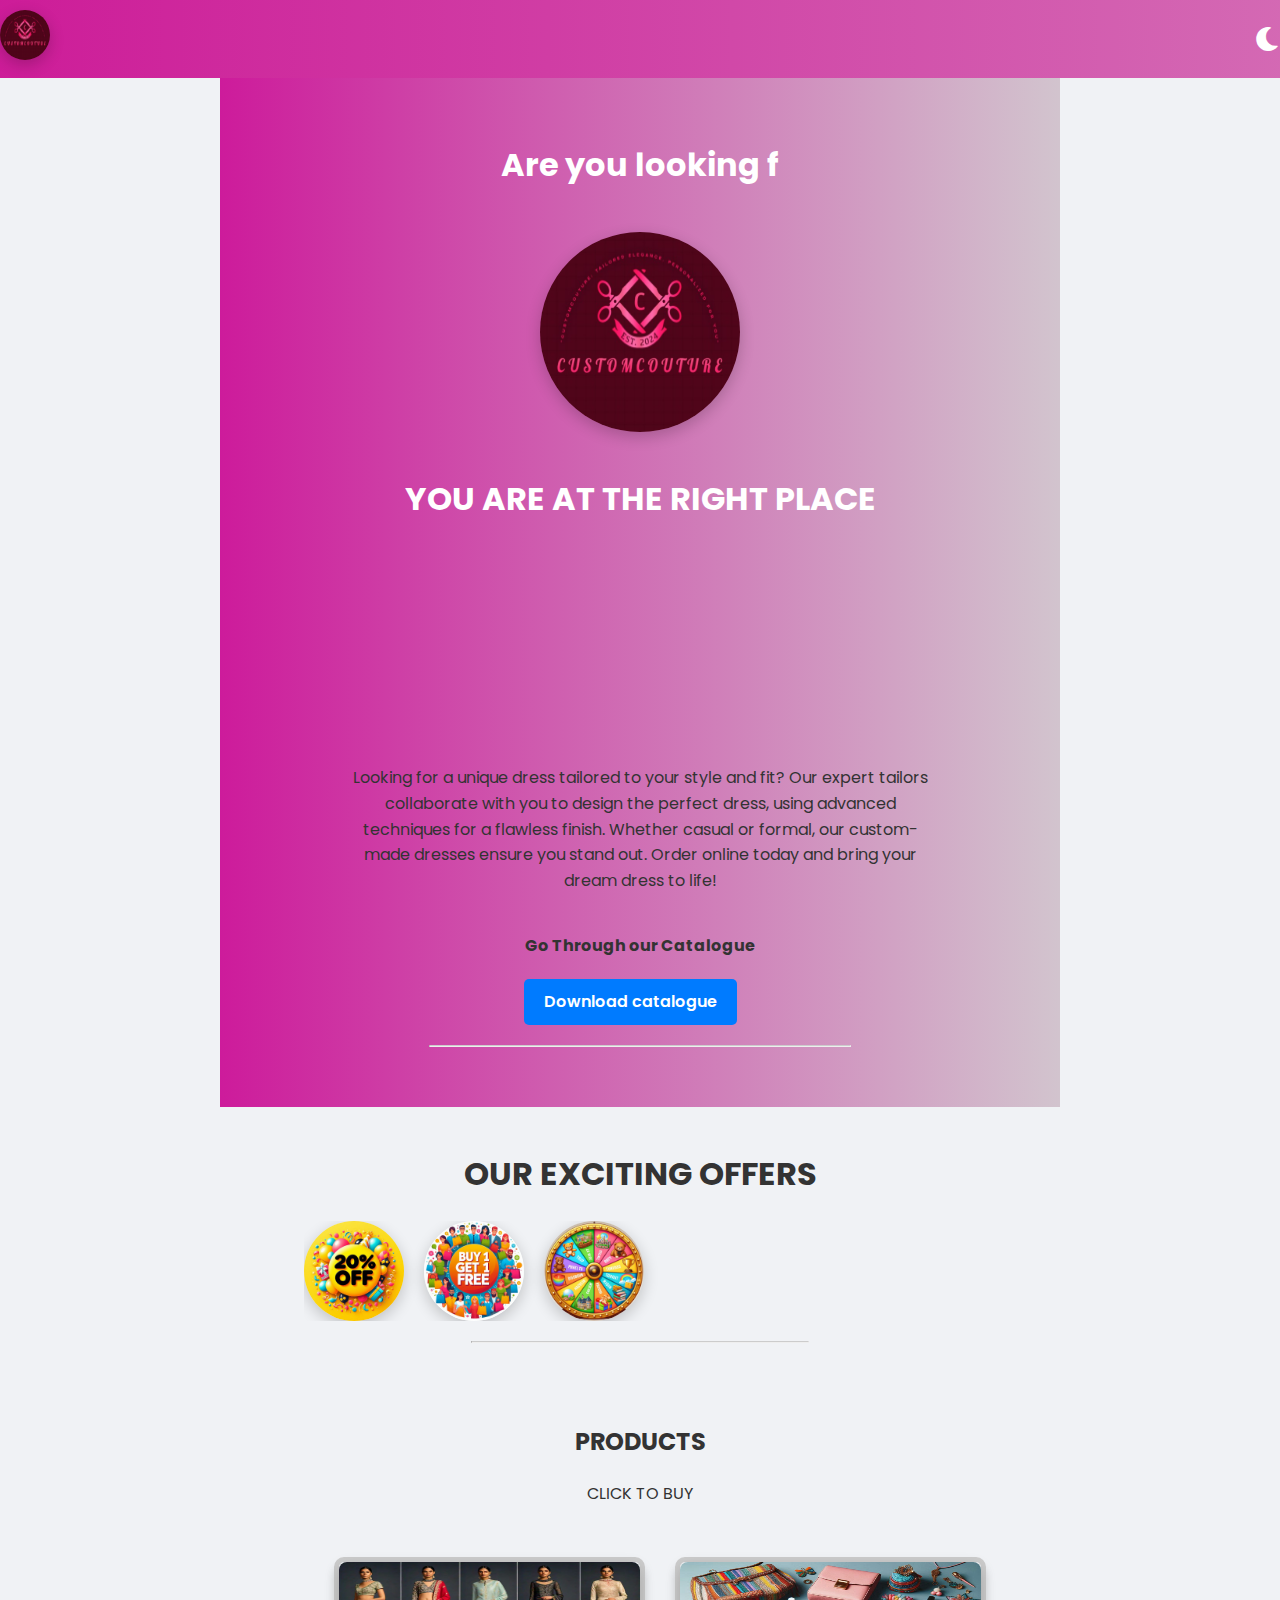
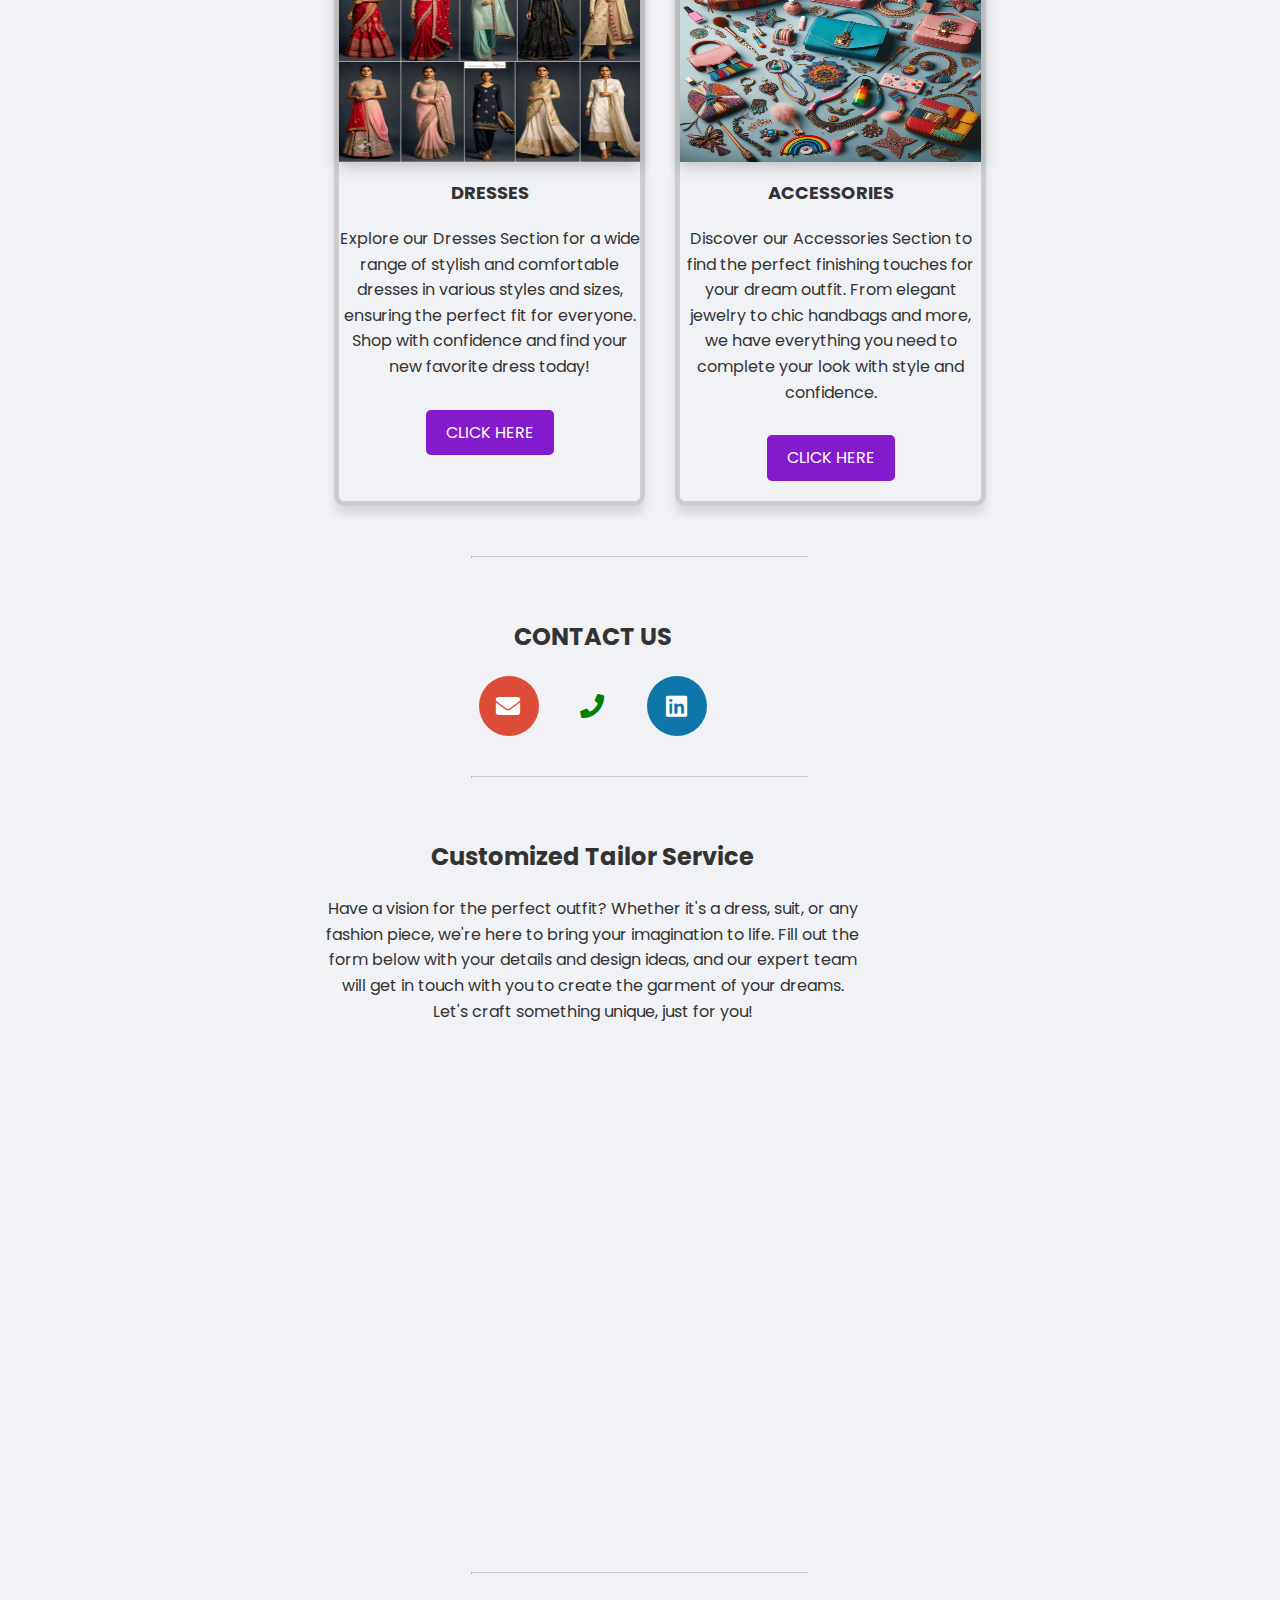
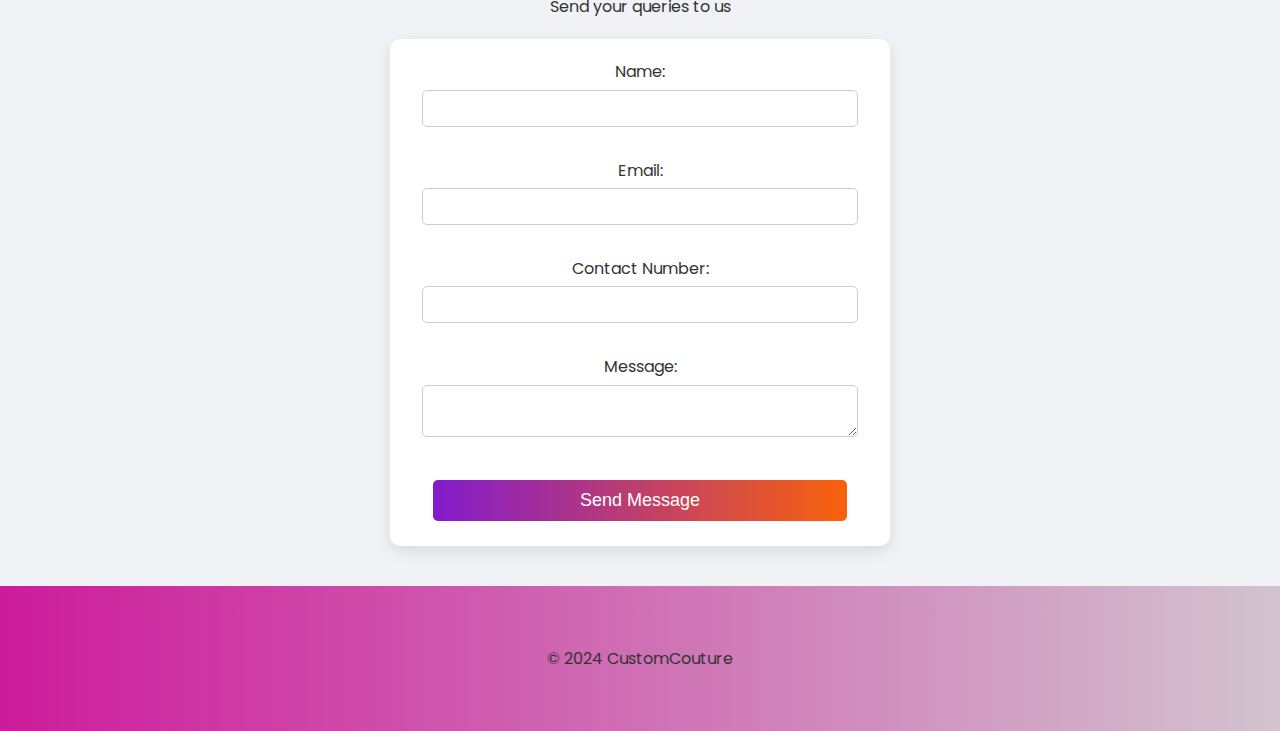
==== commit 46d59aee: "Update shopping.html" ====
--- a/shopping.html
+++ b/shopping.html
@@ -92,7 +92,7 @@
             </section>
             
             <hr>
-            <p>SEND YOUR QUERIES ABOUT ME</p>
+            <p>Send your queries to us</p>
             <form action="https://formsubmit.co/64d6f50a2574a058a528330456a05012" method="POST">
                 <input type="text" name="_honey" style="display:none;">
                 <input type="hidden" name="_captcha" value="false">
--- a/shopping.css
+++ b/shopping.css
@@ -0,0 +1,425 @@
+header {
+    width: 100%;
+    background: linear-gradient(to right, #831bcd, #f9620b);
+    color: #fff;
+    padding: 100px 0;
+    text-align: center;
+}
+user agent stylesheet
+header {
+    display: block;
+    unicode-bidi: isolate;
+}
+ 
+body {
+    font-family: 'Poppins', sans-serif;
+    background-color: #f0f2f5;
+    color: #333;
+    line-height: 1.6;
+    margin: 0;
+    padding: 0;
+    box-sizing:border-box;
+    display: flex;
+    flex-direction: column;
+    align-items: center;    
+}
+.navbar {
+    width: 100%;
+    background: linear-gradient(to right, #cd1b98, #d46ab4);
+    color: #fff;
+    display: flex;
+    justify-content: space-between;
+    align-items: center;
+    padding: 10px 20px;
+}
+
+.navbar-container {
+    display: flex;
+    align-items: center;
+    justify-content: space-between;
+    width: 100%;
+}
+
+.nav-logo img {
+    width: 50px;
+    height: 50px;
+    border-radius: 50%;
+}
+
+.nav-menu {
+    display: flex;
+    align-items: center;
+}
+
+.catalogue-button {
+    margin-right: 20px;
+    padding: 10px 20px;
+    background-color: #007bff;
+    color: #fff;
+    border: none;
+    border-radius: 5px;
+    text-decoration: none;
+    font-weight: 600;
+}
+
+.catalogue-button:hover {
+    background-color: #0056b3;
+}
+
+.dark-mode-toggle {
+    display: flex;
+    align-items: center;
+    cursor: pointer;
+}
+
+.dark-mode-toggle i {
+    font-size: 24px;
+    color: #fff;
+}
+
+
+hr {
+    width: 50%;
+    margin: 20px auto;
+    border-top: 1px solid #ccc;
+}
+
+h1, h2 {
+    font-weight: 700;
+}
+
+p {
+    font-weight: 400;
+    color: #333;
+    text-decoration: none;
+}
+
+a {
+    font-weight: 400;
+    color: #007bff;
+    text-decoration: none;
+}
+
+a:hover {
+    color: #0056b3;
+}
+
+.fas, .fab {
+    margin-right: 1px;
+    color: inherit;
+}
+
+.icon-link {
+    display: inline-flex;
+    align-items: center;
+    justify-content: center;
+    width: 60px;
+    height: 60px;
+    border-radius: 50%;
+    margin: 0 10px;
+    color: #fff;
+    font-size: 24px;
+    transition: transform 0.3s ease;
+}
+.icon-link.call-icon i {
+    color: green; /* Set the color to green */
+}
+
+
+.email-icon {
+    background-color: #dd4b39;
+}
+
+.linkedin-icon {
+    background-color: #0e76a8;
+}
+
+.icon-link:hover {
+    transform: scale(1.1);
+    color: #fff;
+}
+
+header, footer {
+    background: linear-gradient(to right, #cd1b9b, #d2c4ce);
+    color: #fff;
+    padding: 40px 0;
+    text-align: center;
+    width: 100%;
+}
+
+section {
+    padding: 20px;
+    text-align: center;
+    width: 80%;
+    max-width: 800px;
+}
+@keyframes expand {
+    0% {
+        transform: scale(0);
+    }
+    100% {
+        transform: scale(1);
+    }
+}
+
+.expand-text {
+    display: inline-block;
+    animation: expand 10s ease-in-out forwards;
+}
+
+.header-container {
+    display: flex;
+    flex-direction: column;
+    align-items: center;
+    text-align: center;
+}
+
+.header-image {
+    margin: 20px 0;
+}
+
+p {
+    max-width: 600px;
+    margin: 20px auto;
+}
+
+
+img {
+    width: 200px;
+    height: 200px;
+    border-radius: 50%;
+    box-shadow: 0 5px 15px rgba(0,0,0,0.2);
+    
+}
+
+.skills-list {
+    display: flex;
+    flex-direction: row;
+    justify-content: center;
+    gap: 30px;
+}
+
+.skills-list li {
+    list-style-type: none;
+    background: #f0f2f5;
+    color: #333; 
+    padding: 10px 15px;
+    border-radius: 5px;
+    box-shadow: 0 2px 4px rgba(0,0,0,0.1);
+    animation: bounce 1s infinite alternate; 
+}
+ul {
+    list-style-type: none;
+    padding: 0;
+    text-align: center; 
+}
+
+ul li {
+    display: inline-flex; 
+    background: #f0f2f5;
+    padding: 10px 15px;
+    border-radius: 5px;
+    box-shadow: 0 2px 4px rgba(0,0,0,0.1);
+    margin: 0 5px; 
+}
+
+form {
+    margin: 20px auto;
+    padding: 20px;
+    width: 100%;
+    max-width: 500px;
+    box-shadow: 0 5px 15px rgba(0,0,0,0.1);
+    background: #fff;
+    box-sizing: border-box;
+    border-radius: 10px;
+}
+
+.form-group {
+    display: flex;
+    flex-direction: column;
+    align-items: flex-start;
+    margin-bottom: 15px;
+}
+
+.form-group label {
+    margin-bottom: 5px;
+    color: #333; 
+}
+
+form input[type="text"], form input[type="email"], form textarea, form button {
+    width: 90%;
+    padding: 10px;
+    border: 1px solid #ccc;
+    border-radius: 5px;
+    margin: 5px 0; 
+}
+
+form button {
+    background-image: linear-gradient(to right, #831bcd, #f9620b);
+    color: #fff;
+    border: none;
+    border-radius: 5px;
+    cursor: pointer;
+    font-size: 18px;
+}
+
+form button:hover {
+    background-image: linear-gradient(to right, #f9620b, #831bcd);
+}
+
+@media only screen and (max-width: 768px) {
+    .skills-list {
+        flex-direction: column; 
+    }
+}
+
+@media only screen and (max-width: 480px) {
+    header, footer {
+        padding: 15px; 
+    }
+
+    section, form {
+        width: calc(100% - 20px); 
+    }
+
+    .icon-link {
+        width: 40px;
+        height: 40px;
+        margin: 0 5px; 
+    }
+
+    h1, h2 {
+        font-size: 16px; 
+    }
+}
+.intro-video {
+    max-width: 200%;
+    width: 100%;
+    height: auto;
+    max-height: 300px; /* Adjust the maximum height as needed */
+    object-fit: cover; /* Ensure the video covers the container */
+}
+
+.horizontal-scroll {
+    overflow-x: hidden; 
+    width: 100%; 
+}
+
+.icon-container {
+    display: flex; 
+    animation: scrollAnimation 10s linear infinite; 
+    width: max-content; 
+}
+
+.icon-container img {
+    width: 100px; 
+    height: 100px; 
+    margin-right: 20px; 
+}
+
+@keyframes scrollAnimation {
+    0% {
+        transform: translateX(100vw); /* Start from the right edge of the viewport */
+    }
+    100% {
+        transform: translateX(-100%); /* Move to the left edge */
+    }
+}
+
+/* CSS for Dark Mode */
+.dark-mode {
+    background-color: #333;
+    color: #fff;
+}
+
+.dark-mode button {
+    background-color: #555;
+    color: #fff;
+}
+
+.dark-mode p {
+    color: #f7ecec;
+}
+.dark-mode ul li {
+    background: #444; /* List item background color in dark mode */
+    color: #fff; /* List item text color in dark mode */
+}
+.dark-mode form input[type="text"], 
+.dark-mode form input[type="email"], 
+.dark-mode form textarea, 
+.dark-mode form label {
+    background-color: #555; /* Background for inputs */
+    color: #fff; /* Text color for inputs */
+    border: 1px solid #888; /* Border color for inputs */
+}
+
+.dark-mode form button {
+    background-image: linear-gradient(to right, #555, #888);
+}
+
+.dark-mode form button:hover {
+    background-image: linear-gradient(to right, #888, #555);
+}
+
+
+/* Style for Thumbnails Section */
+#projects {
+    display: grid;
+    width: 100%; /* Set the width to 100% */
+    max-width: 3000px; /* Adjust the max-width property as needed */
+    margin: 0 auto; /* Center the projects section horizontally */
+    grid-template-columns: repeat(2, 1fr); /* Three columns layout */
+    gap: 10px; /* Spacing between thumbnails */
+}
+.project-container {
+    display: flex;
+    flex-wrap: wrap;
+    justify-content: space-between; /* Adjusts spacing between the boxes */
+}
+
+.project-thumbnail {
+    border: 5px solid #ccc; /* Border around each thumbnail */
+    border-radius: 10px;
+    box-shadow: 0 9px 9px rgba(0, 0, 0, 0.1); /* Add shadow */
+    flex: 1 1 calc(50% - 20px); /* Two boxes per line, adjusting for margins */
+    margin: 10px; /* Margin around each thumbnail */
+    box-sizing: border-box;
+}
+
+.thumbnail-content {
+    padding: 0px 0px 20px 0px; 
+}
+
+.thumbnail-content img {
+    width: 100%; 
+    border-radius: 8px 8px 0px 0px; 
+}
+
+.thumbnail-content h3 {
+    margin-top: 10px;
+    font-size: 18px; 
+}
+
+.thumbnail-content p {
+    margin-top: 10px;
+}
+
+.thumbnail-content .btn {
+    display: inline-block;
+    margin-top: 10px;
+    padding: 10px 20px;
+    background-color: #831bcd;
+    color: #fff;
+    text-decoration: none;
+    border-radius: 5px;
+}
+
+.thumbnail-content .btn:hover {
+    background-color: #f9620b;
+}
+@media only screen and (max-width: 768px) {
+    #projects {
+        grid-template-columns: 1fr;
+    }
+}
+
